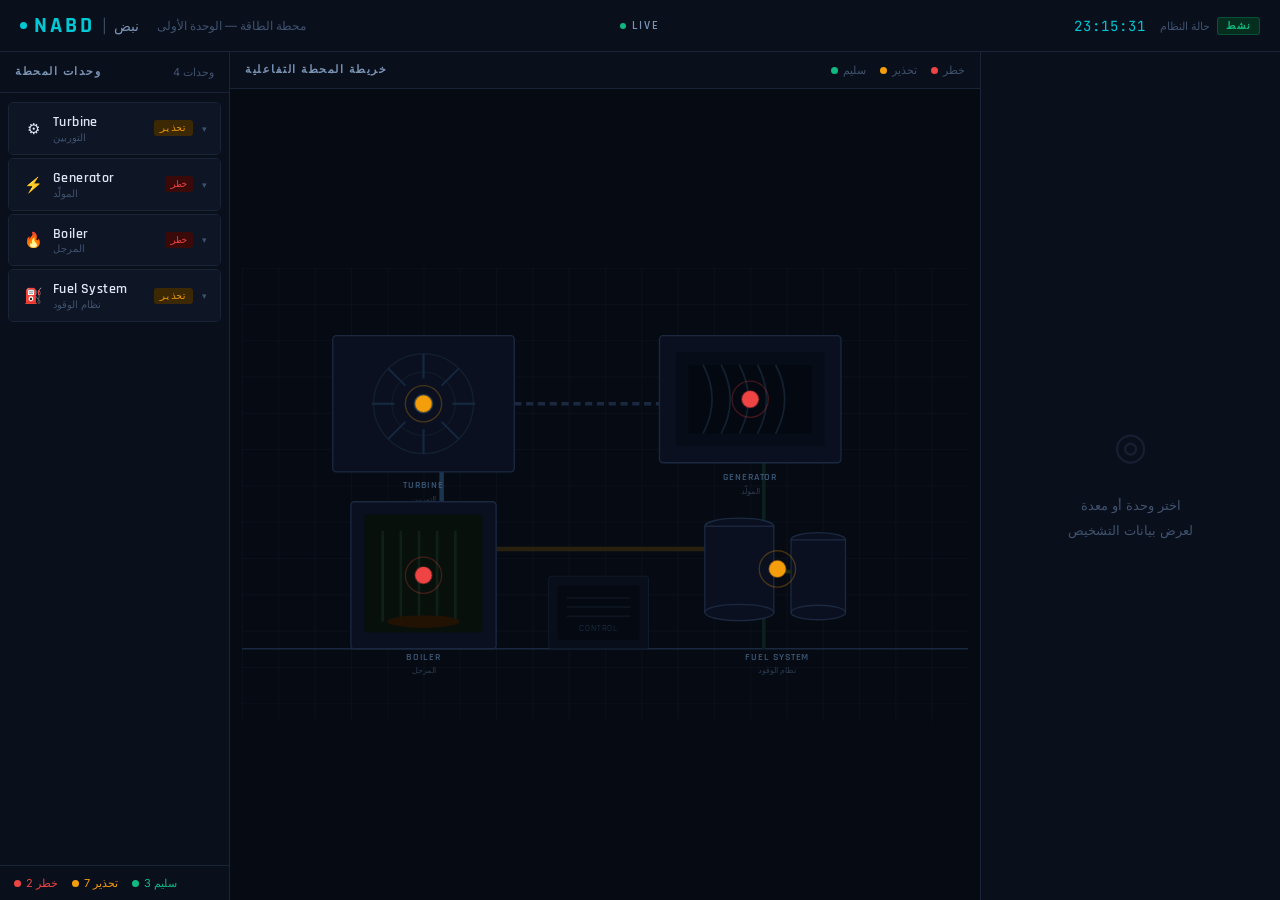
==== index.html @ 4ee6f896 "feat: initial NABD project — plant map, sidebar, detail panel SVG plant schematic with 4 hotspot gro" ====
<!DOCTYPE html>
<html lang="ar">
<head>
  <meta charset="UTF-8">
  <meta name="viewport" content="width=device-width, initial-scale=1.0">
  <title>NABD — نبض | منصة الصيانة التنبؤية</title>
  <link rel="preconnect" href="https://fonts.googleapis.com">
  <link rel="preconnect" href="https://fonts.gstatic.com" crossorigin>
  <link href="https://fonts.googleapis.com/css2?family=Rajdhani:wght@400;500;600;700&family=Inter:wght@300;400;500;600&family=JetBrains+Mono:wght@400;500&display=swap" rel="stylesheet">
  <link rel="stylesheet" href="styles.css">
</head>
<body>
  <div class="app-shell">

    <!-- ── TOP BAR ─────────────────────────────────────── -->
    <header class="top-bar">
      <div class="top-bar-left">
        <div class="logo">
          <span class="logo-pulse"></span>
          <span class="logo-text">NABD</span>
          <span class="logo-sep">|</span>
          <span class="logo-ar">نبض</span>
        </div>
        <div class="station-name">محطة الطاقة — الوحدة الأولى</div>
      </div>
      <div class="top-bar-center">
        <div class="live-indicator">
          <span class="live-dot"></span>
          <span>LIVE</span>
        </div>
      </div>
      <div class="top-bar-right">
        <div class="system-time" id="systemTime">00:00:00</div>
        <div class="status-bar">
          <span class="status-label">حالة النظام</span>
          <span class="status-badge">نشط</span>
        </div>
      </div>
    </header>

    <!-- ── MAIN GRID ────────────────────────────────────── -->
    <main class="main-grid">

      <!-- LEFT: Units Sidebar -->
      <aside class="units-sidebar">
        <div class="sidebar-header">
          <span class="sidebar-title">وحدات المحطة</span>
          <span class="units-count">4 وحدات</span>
        </div>
        <div class="units-list" id="unitsList"></div>
        <div class="sidebar-footer">
          <div class="alert-summary" id="alertSummary"></div>
        </div>
      </aside>

      <!-- CENTER: Interactive Plant Map -->
      <section class="map-section">
        <div class="map-header">
          <span class="map-title">خريطة المحطة التفاعلية</span>
          <div class="map-legend">
            <span class="legend-item"><span class="legend-dot low"></span>سليم</span>
            <span class="legend-item"><span class="legend-dot medium"></span>تحذير</span>
            <span class="legend-item"><span class="legend-dot high"></span>خطر</span>
          </div>
        </div>
        <div class="map-container">
          <svg id="plantMap" viewBox="0 0 800 500" xmlns="http://www.w3.org/2000/svg" preserveAspectRatio="xMidYMid meet">
            <defs>
              <pattern id="gridPat" width="40" height="40" patternUnits="userSpaceOnUse">
                <path d="M 40 0 L 0 0 0 40" fill="none" stroke="#161f30" stroke-width="0.6"/>
              </pattern>
              <filter id="glowFilter" x="-50%" y="-50%" width="200%" height="200%">
                <feGaussianBlur stdDeviation="4" result="blur"/>
                <feMerge><feMergeNode in="blur"/><feMergeNode in="SourceGraphic"/></feMerge>
              </filter>
            </defs>

            <!-- Background -->
            <rect width="800" height="500" fill="#060a12"/>
            <rect width="800" height="500" fill="url(#gridPat)"/>

            <!-- Ground line -->
            <line x1="0" y1="420" x2="800" y2="420" stroke="#1a2840" stroke-width="1.5"/>
            <!-- Pipe: Boiler → Turbine (steam) -->
            <polyline points="220,300 220,220 195,220 195,175" fill="none" stroke="#1a3550" stroke-width="5" stroke-linecap="round"/>
            <!-- Pipe: Turbine → Generator (shaft) -->
            <line x1="300" y1="150" x2="460" y2="150" stroke="#1a2840" stroke-width="4" stroke-dasharray="8,5"/>
            <!-- Pipe: Fuel → Boiler -->
            <polyline points="570,355 570,310 280,310" fill="none" stroke="#2a2010" stroke-width="5" stroke-linecap="round"/>
            <!-- Cooling: Generator down -->
            <line x1="575" y1="200" x2="575" y2="420" stroke="#0d2020" stroke-width="4"/>

            <!-- ── TURBINE (top-left) ── -->
            <g id="unit-bg-turbine">
              <rect x="100" y="75" width="200" height="150" rx="4" fill="#0a1020" stroke="#1a2840" stroke-width="1.5"/>
              <circle cx="200" cy="150" r="55" fill="none" stroke="#122030" stroke-width="1.5"/>
              <circle cx="200" cy="150" r="35" fill="none" stroke="#122030" stroke-width="1"/>
              <circle cx="200" cy="150" r="10" fill="#0c1828" stroke="#1a3048" stroke-width="2"/>
              <line x1="200" y1="95"  x2="200" y2="122" stroke="#162840" stroke-width="2.5"/>
              <line x1="200" y1="178" x2="200" y2="205" stroke="#162840" stroke-width="2.5"/>
              <line x1="143" y1="150" x2="168" y2="150" stroke="#162840" stroke-width="2.5"/>
              <line x1="232" y1="150" x2="257" y2="150" stroke="#162840" stroke-width="2.5"/>
              <line x1="161" y1="111" x2="180" y2="130" stroke="#162840" stroke-width="2"/>
              <line x1="220" y1="170" x2="239" y2="189" stroke="#162840" stroke-width="2"/>
              <line x1="239" y1="111" x2="220" y2="130" stroke="#162840" stroke-width="2"/>
              <line x1="180" y1="170" x2="161" y2="189" stroke="#162840" stroke-width="2"/>
              <text x="200" y="243" text-anchor="middle" fill="#3a5a7a" font-family="Rajdhani" font-size="11" font-weight="600" letter-spacing="1">TURBINE</text>
              <text x="200" y="258" text-anchor="middle" fill="#2a3a50" font-family="Inter" font-size="9">التوربين</text>
            </g>

            <!-- ── GENERATOR (top-right) ── -->
            <g id="unit-bg-generator">
              <rect x="460" y="75" width="200" height="140" rx="4" fill="#0a1020" stroke="#1a2840" stroke-width="1.5"/>
              <rect x="478" y="93"  width="164" height="104" rx="3" fill="#070d18"/>
              <rect x="492" y="107" width="136" height="76"  rx="2" fill="#040810"/>
              <path d="M508,107 Q528,145 508,183" fill="none" stroke="#122030" stroke-width="2"/>
              <path d="M528,107 Q548,145 528,183" fill="none" stroke="#122030" stroke-width="2"/>
              <path d="M548,107 Q568,145 548,183" fill="none" stroke="#122030" stroke-width="2"/>
              <path d="M568,107 Q588,145 568,183" fill="none" stroke="#122030" stroke-width="2"/>
              <path d="M588,107 Q608,145 588,183" fill="none" stroke="#122030" stroke-width="2"/>
              <text x="560" y="234" text-anchor="middle" fill="#3a5a7a" font-family="Rajdhani" font-size="11" font-weight="600" letter-spacing="1">GENERATOR</text>
              <text x="560" y="249" text-anchor="middle" fill="#2a3a50" font-family="Inter" font-size="9">المولّد</text>
            </g>

            <!-- ── BOILER (bottom-left) ── -->
            <g id="unit-bg-boiler">
              <rect x="120" y="258" width="160" height="162" rx="4" fill="#0a1020" stroke="#1a2840" stroke-width="1.5"/>
              <rect x="135" y="272" width="130" height="130" rx="2" fill="#07100a"/>
              <line x1="155" y1="290" x2="155" y2="390" stroke="#102018" stroke-width="3"/>
              <line x1="175" y1="290" x2="175" y2="390" stroke="#102018" stroke-width="3"/>
              <line x1="195" y1="290" x2="195" y2="390" stroke="#102018" stroke-width="3"/>
              <line x1="215" y1="290" x2="215" y2="390" stroke="#102018" stroke-width="3"/>
              <line x1="235" y1="290" x2="235" y2="390" stroke="#102018" stroke-width="3"/>
              <ellipse cx="200" cy="390" rx="40" ry="7" fill="#251204" opacity="0.9"/>
              <text x="200" y="432" text-anchor="middle" fill="#3a5a7a" font-family="Rajdhani" font-size="11" font-weight="600" letter-spacing="1">BOILER</text>
              <text x="200" y="447" text-anchor="middle" fill="#2a3a50" font-family="Inter" font-size="9">المرجل</text>
            </g>

            <!-- ── FUEL SYSTEM (bottom-right) ── -->
            <g id="unit-bg-fuelSystem">
              <!-- Tank A -->
              <ellipse cx="548" cy="285" rx="38" ry="9" fill="#0a1020" stroke="#1a2840" stroke-width="1.5"/>
              <rect x="510" y="285" width="76" height="95" fill="#0a1020" stroke="#1a2840" stroke-width="1.5"/>
              <ellipse cx="548" cy="380" rx="38" ry="9" fill="#0a1020" stroke="#1a2840" stroke-width="1.5"/>
              <!-- Tank B -->
              <ellipse cx="635" cy="300" rx="30" ry="8" fill="#0a1020" stroke="#1a2840" stroke-width="1.5"/>
              <rect x="605" y="300" width="60" height="80" fill="#0a1020" stroke="#1a2840" stroke-width="1.5"/>
              <ellipse cx="635" cy="380" rx="30" ry="8" fill="#0a1020" stroke="#1a2840" stroke-width="1.5"/>
              <!-- Connector pipe -->
              <line x1="586" y1="335" x2="605" y2="335" stroke="#1e2a10" stroke-width="4"/>
              <text x="590" y="432" text-anchor="middle" fill="#3a5a7a" font-family="Rajdhani" font-size="11" font-weight="600" letter-spacing="1">FUEL SYSTEM</text>
              <text x="590" y="447" text-anchor="middle" fill="#2a3a50" font-family="Inter" font-size="9">نظام الوقود</text>
            </g>

            <!-- Control Room -->
            <g>
              <rect x="338" y="340" width="110" height="80" rx="3" fill="#080e1a" stroke="#121e2e" stroke-width="1"/>
              <rect x="348" y="350" width="90"  height="60" rx="2" fill="#050912"/>
              <line x1="358" y1="364" x2="428" y2="364" stroke="#142030" stroke-width="1"/>
              <line x1="358" y1="374" x2="428" y2="374" stroke="#142030" stroke-width="1"/>
              <line x1="358" y1="384" x2="428" y2="384" stroke="#142030" stroke-width="1"/>
              <text x="393" y="400" text-anchor="middle" fill="#1e3a52" font-family="Rajdhani" font-size="10" letter-spacing="1">CONTROL</text>
            </g>

            <!-- ── HOTSPOT: Turbine ── -->
            <g id="hs-turbine" class="hotspot-group" data-unit="turbine" style="cursor:pointer" tabindex="0" role="button" aria-label="Turbine unit">
              <circle class="hs-ring"  cx="200" cy="150" r="20" fill="none" stroke-width="1.5" opacity="0.25"/>
              <circle class="hs-core"  cx="200" cy="150" r="9"  stroke-width="2"/>
              <circle class="hs-ping"  cx="200" cy="150" r="9"  fill="none" stroke-width="1.5" opacity="0"/>
            </g>

            <!-- ── HOTSPOT: Generator ── -->
            <g id="hs-generator" class="hotspot-group" data-unit="generator" style="cursor:pointer" tabindex="0" role="button" aria-label="Generator unit">
              <circle class="hs-ring"  cx="560" cy="145" r="20" fill="none" stroke-width="1.5" opacity="0.25"/>
              <circle class="hs-core"  cx="560" cy="145" r="9"  stroke-width="2"/>
              <circle class="hs-ping"  cx="560" cy="145" r="9"  fill="none" stroke-width="1.5" opacity="0"/>
            </g>

            <!-- ── HOTSPOT: Boiler ── -->
            <g id="hs-boiler" class="hotspot-group" data-unit="boiler" style="cursor:pointer" tabindex="0" role="button" aria-label="Boiler unit">
              <circle class="hs-ring"  cx="200" cy="339" r="20" fill="none" stroke-width="1.5" opacity="0.25"/>
              <circle class="hs-core"  cx="200" cy="339" r="9"  stroke-width="2"/>
              <circle class="hs-ping"  cx="200" cy="339" r="9"  fill="none" stroke-width="1.5" opacity="0"/>
            </g>

            <!-- ── HOTSPOT: Fuel System ── -->
            <g id="hs-fuelSystem" class="hotspot-group" data-unit="fuelSystem" style="cursor:pointer" tabindex="0" role="button" aria-label="Fuel System unit">
              <circle class="hs-ring"  cx="590" cy="332" r="20" fill="none" stroke-width="1.5" opacity="0.25"/>
              <circle class="hs-core"  cx="590" cy="332" r="9"  stroke-width="2"/>
              <circle class="hs-ping"  cx="590" cy="332" r="9"  fill="none" stroke-width="1.5" opacity="0"/>
            </g>

          </svg>
        </div>
      </section>

      <!-- RIGHT: Diagnostic Detail Panel -->
      <aside class="detail-panel">
        <div class="detail-empty" id="detailEmpty">
          <div class="empty-icon">◎</div>
          <p>اختر وحدة أو معدة<br>لعرض بيانات التشخيص</p>
        </div>
        <div class="detail-content" id="detailContent" style="display:none"></div>
      </aside>

    </main>
  </div>

  <script src="app.js"></script>
</body>
</html>
---- styles.css ----
/* ================================================================
   NABD — Predictive Maintenance Platform
   Industrial Dark Theme | Rajdhani / Inter / JetBrains Mono
   ================================================================ */

*, *::before, *::after { box-sizing: border-box; margin: 0; padding: 0; }

:root {
  --bg-base:       #060a12;
  --bg-surface:    #0a0f1c;
  --bg-card:       #0e1525;
  --bg-card-hov:   #131d32;
  --border:        #192438;
  --border-lt:     #243550;

  --text-pri:      #dde6f4;
  --text-sec:      #7a94b4;
  --text-mut:      #3f526e;

  --cyan:          #00c8d4;
  --cyan-dim:      #003840;
  --green:         #10b981;
  --green-dim:     #052e1e;
  --amber:         #f59e0b;
  --amber-dim:     #3d2804;
  --red:           #ef4444;
  --red-dim:       #3a0a0a;

  --font-head:  'Rajdhani', sans-serif;
  --font-body:  'Inter', sans-serif;
  --font-mono:  'JetBrains Mono', monospace;

  --sidebar-w: 260px;
  --panel-w:   340px;
  --bar-h:      52px;
  --radius:       5px;
}

html, body {
  height: 100%;
  background: var(--bg-base);
  color: var(--text-pri);
  font-family: var(--font-body);
  font-size: 14px;
  overflow: hidden;
}

/* ── APP SHELL ──────────────────────────────────────────────── */
.app-shell {
  display: flex;
  flex-direction: column;
  height: 100vh;
}

/* ── TOP BAR ────────────────────────────────────────────────── */
.top-bar {
  height: var(--bar-h);
  min-height: var(--bar-h);
  display: flex;
  align-items: center;
  justify-content: space-between;
  padding: 0 20px;
  background: var(--bg-surface);
  border-bottom: 1px solid var(--border);
  position: relative;
  z-index: 50;
  flex-shrink: 0;
}

.top-bar-left  { display: flex; align-items: center; gap: 18px; }
.top-bar-right { display: flex; align-items: center; gap: 14px; }

.top-bar-center {
  position: absolute;
  left: 50%;
  transform: translateX(-50%);
}

.logo { display: flex; align-items: center; gap: 7px; }

.logo-pulse {
  width: 7px; height: 7px;
  border-radius: 50%;
  background: var(--cyan);
  animation: blink 2s ease-in-out infinite;
}

.logo-text {
  font-family: var(--font-head);
  font-size: 22px;
  font-weight: 700;
  color: var(--cyan);
  letter-spacing: 3px;
}

.logo-sep { color: var(--text-mut); font-size: 14px; }

.logo-ar {
  font-size: 14px;
  color: var(--text-sec);
  font-family: var(--font-body);
}

.station-name { font-size: 12px; color: var(--text-mut); }

.live-indicator {
  display: flex;
  align-items: center;
  gap: 6px;
  font-family: var(--font-head);
  font-size: 12px;
  font-weight: 600;
  letter-spacing: 2px;
  color: var(--text-sec);
}

.live-dot {
  width: 6px; height: 6px;
  border-radius: 50%;
  background: var(--green);
  animation: blink 1.4s ease-in-out infinite;
}

.system-time {
  font-family: var(--font-mono);
  font-size: 14px;
  color: var(--cyan);
  letter-spacing: 1px;
}

.status-bar { display: flex; align-items: center; gap: 7px; }
.status-label { font-size: 11px; color: var(--text-mut); }

.status-badge {
  font-family: var(--font-head);
  font-size: 10px;
  font-weight: 600;
  letter-spacing: 1px;
  padding: 2px 8px;
  border-radius: 3px;
  background: var(--green-dim);
  color: var(--green);
  border: 1px solid rgba(16,185,129,.25);
}

/* ── MAIN GRID ──────────────────────────────────────────────── */
.main-grid {
  display: grid;
  grid-template-columns: var(--sidebar-w) 1fr var(--panel-w);
  height: calc(100vh - var(--bar-h));
  overflow: hidden;
}

/* ── SIDEBAR ────────────────────────────────────────────────── */
.units-sidebar {
  display: flex;
  flex-direction: column;
  background: var(--bg-surface);
  border-right: 1px solid var(--border);
  overflow: hidden;
}

.sidebar-header {
  display: flex;
  align-items: center;
  justify-content: space-between;
  padding: 13px 15px;
  border-bottom: 1px solid var(--border);
  flex-shrink: 0;
}

.sidebar-title {
  font-family: var(--font-head);
  font-size: 11px;
  font-weight: 600;
  letter-spacing: 1.5px;
  color: var(--text-sec);
  text-transform: uppercase;
}

.units-count { font-size: 11px; color: var(--text-mut); }

.units-list {
  flex: 1;
  overflow-y: auto;
  padding: 6px 0;
}

.units-list::-webkit-scrollbar { width: 3px; }
.units-list::-webkit-scrollbar-thumb { background: var(--border-lt); border-radius: 3px; }
.units-list::-webkit-scrollbar-track { background: transparent; }

/* Unit card (accordion) */
.unit-card {
  margin: 3px 8px;
  border-radius: var(--radius);
  border: 1px solid var(--border);
  overflow: hidden;
  transition: border-color .2s;
}
.unit-card.is-open { border-color: var(--border-lt); }

.unit-header {
  display: flex;
  align-items: center;
  gap: 9px;
  padding: 11px 13px;
  cursor: pointer;
  user-select: none;
  background: var(--bg-card);
  transition: background .15s;
}
.unit-header:hover { background: var(--bg-card-hov); }

.unit-icon { font-size: 15px; width: 22px; text-align: center; flex-shrink: 0; }

.unit-names { flex: 1; min-width: 0; }
.unit-name-en {
  font-family: var(--font-head);
  font-size: 14px;
  font-weight: 600;
  letter-spacing: .4px;
  color: var(--text-pri);
  line-height: 1.2;
}
.unit-name-ar { font-size: 10px; color: var(--text-mut); }

.unit-risk-badge {
  font-family: var(--font-mono);
  font-size: 9px;
  font-weight: 500;
  padding: 2px 6px;
  border-radius: 3px;
  flex-shrink: 0;
}
.unit-risk-badge.low    { background: var(--green-dim); color: var(--green); }
.unit-risk-badge.medium { background: var(--amber-dim); color: var(--amber); }
.unit-risk-badge.high   { background: var(--red-dim);   color: var(--red);   }

.unit-chevron { font-size: 9px; color: var(--text-mut); transition: transform .2s; flex-shrink: 0; }
.unit-card.is-open .unit-chevron { transform: rotate(180deg); }

/* Equipment list inside accordion */
.eq-list {
  display: none;
  background: var(--bg-base);
  border-top: 1px solid var(--border);
}
.unit-card.is-open .eq-list { display: block; }

.eq-item {
  display: flex;
  align-items: center;
  gap: 9px;
  padding: 8px 13px 8px 22px;
  cursor: pointer;
  transition: background .12s;
  border-bottom: 1px solid rgba(25,36,56,.5);
}
.eq-item:last-child { border-bottom: none; }
.eq-item:hover { background: var(--bg-card); }
.eq-item.is-selected {
  background: rgba(0,200,212,.05);
  border-left: 2px solid var(--cyan);
  padding-left: 20px;
}

.eq-dot { width: 6px; height: 6px; border-radius: 50%; flex-shrink: 0; }
.eq-dot.low    { background: var(--green); }
.eq-dot.medium { background: var(--amber); }
.eq-dot.high   { background: var(--red);   }

.eq-names { flex: 1; min-width: 0; }
.eq-name-en { font-size: 12px; color: var(--text-pri); white-space: nowrap; overflow: hidden; text-overflow: ellipsis; }
.eq-name-ar { font-size: 10px; color: var(--text-mut); }

.eq-health { font-family: var(--font-mono); font-size: 11px; color: var(--text-sec); flex-shrink: 0; }

/* Sidebar footer / alert summary */
.sidebar-footer {
  padding: 10px 14px;
  border-top: 1px solid var(--border);
  flex-shrink: 0;
}
.alert-summary { display: flex; gap: 14px; }
.alert-count { display: flex; align-items: center; gap: 5px; font-size: 11px; }
.alert-dot { width: 7px; height: 7px; border-radius: 50%; }
.alert-dot.high   { background: var(--red); }
.alert-dot.medium { background: var(--amber); }
.alert-dot.low    { background: var(--green); }

/* ── MAP SECTION ────────────────────────────────────────────── */
.map-section {
  display: flex;
  flex-direction: column;
  background: var(--bg-base);
  overflow: hidden;
}

.map-header {
  display: flex;
  align-items: center;
  justify-content: space-between;
  padding: 11px 15px;
  border-bottom: 1px solid var(--border);
  background: var(--bg-surface);
  flex-shrink: 0;
}

.map-title {
  font-family: var(--font-head);
  font-size: 11px;
  font-weight: 600;
  letter-spacing: 1.5px;
  color: var(--text-sec);
  text-transform: uppercase;
}

.map-legend { display: flex; align-items: center; gap: 14px; }
.legend-item { display: flex; align-items: center; gap: 5px; font-size: 11px; color: var(--text-mut); }
.legend-dot { width: 7px; height: 7px; border-radius: 50%; }
.legend-dot.low    { background: var(--green); }
.legend-dot.medium { background: var(--amber); }
.legend-dot.high   { background: var(--red); }

.map-container {
  flex: 1;
  display: flex;
  align-items: center;
  justify-content: center;
  padding: 12px;
  overflow: hidden;
}

.map-container svg { width: 100%; height: 100%; max-width: 100%; max-height: 100%; }

/* SVG Hotspot base (colour set by JS via class) */
.hotspot-group .hs-core { fill: var(--cyan); stroke: rgba(0,200,212,.4); transition: fill .4s, stroke .4s; }
.hotspot-group .hs-ring { stroke: var(--cyan); transition: stroke .4s; }
.hotspot-group .hs-ping { stroke: var(--cyan); }

.hotspot-group:hover .hs-core { filter: url(#glowFilter); }
.hotspot-group:focus { outline: none; }
.hotspot-group:focus .hs-ring { opacity: .6 !important; }

/* Risk-colour variants */
.hotspot-group.hs-low    .hs-core { fill: var(--green); stroke: rgba(16,185,129,.4); }
.hotspot-group.hs-low    .hs-ring { stroke: var(--green); }
.hotspot-group.hs-low    .hs-ping { stroke: var(--green); }

.hotspot-group.hs-medium .hs-core { fill: var(--amber); stroke: rgba(245,158,11,.4); }
.hotspot-group.hs-medium .hs-ring { stroke: var(--amber); }
.hotspot-group.hs-medium .hs-ping { stroke: var(--amber); }

.hotspot-group.hs-high   .hs-core { fill: var(--red); stroke: rgba(239,68,68,.4); }
.hotspot-group.hs-high   .hs-ring { stroke: var(--red); }
.hotspot-group.hs-high   .hs-ping { stroke: var(--red); }

/* Ping animation (always-on for medium/high) */
@keyframes hsPing {
  0%   { r: 9;  opacity: .85; stroke-width: 2; }
  100% { r: 22; opacity: 0;   stroke-width: 1; }
}
.hotspot-group.hs-high   .hs-ping { animation: hsPing 1.5s ease-out infinite; }
.hotspot-group.hs-medium .hs-ping { animation: hsPing 2.8s ease-out infinite; }

/* Selected hotspot ring stronger */
.hotspot-group.hs-selected .hs-ring { opacity: .7 !important; stroke-width: 2.5 !important; }

/* ── DETAIL PANEL ───────────────────────────────────────────── */
.detail-panel {
  display: flex;
  flex-direction: column;
  background: var(--bg-surface);
  border-left: 1px solid var(--border);
  overflow: hidden;
}

.detail-empty {
  flex: 1;
  display: flex;
  flex-direction: column;
  align-items: center;
  justify-content: center;
  gap: 12px;
  color: var(--text-mut);
  text-align: center;
  padding: 24px;
  font-size: 13px;
  line-height: 1.9;
}

.empty-icon { font-size: 38px; opacity: .25; }

.detail-content {
  flex: 1;
  overflow-y: auto;
  padding: 15px;
  display: flex;
  flex-direction: column;
  gap: 12px;
}
.detail-content::-webkit-scrollbar { width: 3px; }
.detail-content::-webkit-scrollbar-thumb { background: var(--border-lt); border-radius: 3px; }

/* Detail header */
.detail-header { border-bottom: 1px solid var(--border); padding-bottom: 11px; }
.detail-eq-name {
  font-family: var(--font-head);
  font-size: 20px;
  font-weight: 700;
  color: var(--text-pri);
  letter-spacing: .5px;
}
.detail-eq-ar   { font-size: 12px; color: var(--text-mut); margin-top: 1px; }
.detail-unit-path { font-size: 10px; color: var(--cyan); opacity: .65; margin-top: 4px; letter-spacing: .5px; }

/* Health block */
.health-block {
  background: var(--bg-card);
  border: 1px solid var(--border);
  border-radius: var(--radius);
  padding: 12px;
}

.health-row {
  display: flex;
  align-items: center;
  justify-content: space-between;
  margin-bottom: 8px;
}

.health-label {
  font-family: var(--font-head);
  font-size: 10px;
  font-weight: 600;
  letter-spacing: 1.5px;
  color: var(--text-mut);
  text-transform: uppercase;
}

.health-value {
  font-family: var(--font-mono);
  font-size: 26px;
  font-weight: 500;
  line-height: 1;
}
.health-value.low    { color: var(--green); }
.health-value.medium { color: var(--amber); }
.health-value.high   { color: var(--red);   }

.health-bar-track {
  height: 5px;
  background: var(--bg-base);
  border-radius: 3px;
  overflow: hidden;
}
.health-bar-fill {
  height: 100%;
  border-radius: 3px;
  transition: width .6s ease;
}
.health-bar-fill.low    { background: var(--green); }
.health-bar-fill.medium { background: var(--amber); }
.health-bar-fill.high   { background: var(--red);   }

.risk-row {
  display: flex;
  align-items: center;
  justify-content: space-between;
  margin-top: 9px;
}

.risk-note { font-size: 11px; color: var(--text-mut); }

.risk-badge {
  font-family: var(--font-head);
  font-size: 11px;
  font-weight: 700;
  letter-spacing: 2px;
  padding: 3px 10px;
  border-radius: 3px;
  text-transform: uppercase;
}
.risk-badge.low    { background: var(--green-dim); color: var(--green); border: 1px solid rgba(16,185,129,.25); }
.risk-badge.medium { background: var(--amber-dim); color: var(--amber); border: 1px solid rgba(245,158,11,.25); }
.risk-badge.high   { background: var(--red-dim);   color: var(--red);   border: 1px solid rgba(239,68,68,.25); }

/* Sensor grid */
.sensor-grid {
  display: grid;
  grid-template-columns: 1fr 1fr 1fr;
  gap: 7px;
}

.sensor-card {
  background: var(--bg-card);
  border: 1px solid var(--border);
  border-radius: var(--radius);
  padding: 9px 9px 7px;
}

.sensor-label {
  font-size: 9px;
  color: var(--text-mut);
  text-transform: uppercase;
  letter-spacing: .8px;
  margin-bottom: 4px;
}

.sensor-val-row { display: flex; align-items: baseline; gap: 2px; }

.sensor-val {
  font-family: var(--font-mono);
  font-size: 17px;
  font-weight: 500;
  color: var(--text-pri);
  transition: color .3s;
}

.sensor-unit { font-family: var(--font-mono); font-size: 9px; color: var(--text-mut); }

.sensor-trend { font-size: 11px; margin-top: 3px; }
.trend-up   { color: var(--red); }
.trend-down { color: var(--green); }
.trend-flat { color: var(--text-mut); }

/* Prediction block */
.pred-block {
  background: var(--bg-card);
  border: 1px solid var(--border);
  border-radius: var(--radius);
  padding: 12px;
}

.pred-header {
  display: flex;
  align-items: center;
  gap: 6px;
  margin-bottom: 7px;
}

.pred-icon { font-size: 13px; }

.pred-title {
  font-family: var(--font-head);
  font-size: 10px;
  font-weight: 600;
  letter-spacing: 1.2px;
  color: var(--text-mut);
  text-transform: uppercase;
}

.pred-days {
  font-family: var(--font-mono);
  font-size: 32px;
  font-weight: 500;
  line-height: 1;
}

.pred-sub { font-size: 11px; color: var(--text-mut); margin-top: 2px; }

.pred-conf-row {
  display: flex;
  align-items: center;
  justify-content: space-between;
  margin-top: 10px;
  font-size: 10px;
  color: var(--text-mut);
}

.pred-conf-bar { width: 70px; height: 3px; background: var(--bg-base); border-radius: 2px; overflow: hidden; }
.pred-conf-fill { height: 100%; background: var(--amber); border-radius: 2px; }

/* Budget block */
.budget-block {
  background: var(--bg-card);
  border: 1px solid var(--border);
  border-radius: var(--radius);
  padding: 12px;
}

.budget-label {
  font-family: var(--font-head);
  font-size: 10px;
  font-weight: 600;
  letter-spacing: 1.2px;
  color: var(--text-mut);
  text-transform: uppercase;
  margin-bottom: 6px;
}

.budget-val { font-family: var(--font-mono); font-size: 22px; font-weight: 500; color: var(--text-pri); }
.budget-unit { font-size: 12px; color: var(--text-mut); }
.budget-note { font-size: 11px; color: var(--text-mut); margin-top: 4px; }

/* ── ANIMATIONS ─────────────────────────────────────────────── */
@keyframes blink {
  0%, 100% { opacity: 1; }
  50%       { opacity: .25; }
}

/* High-risk alert on eq-item: red pulse + flicker */
@keyframes alertPulse {
  0%, 100% { box-shadow: inset 0 0 0 rgba(239,68,68,0);    background: var(--bg-base); }
  50%       { box-shadow: inset 0 0 18px rgba(239,68,68,.28); background: rgba(239,68,68,.07); }
}
@keyframes alertFlicker {
  0%, 88%, 100% { opacity: 1; }
  44%            { opacity: .5; }
}

.alert-new {
  animation:
    alertPulse   .85s ease-in-out 4,
    alertFlicker .85s ease-in-out 4;
}

/* ── RESPONSIVE ─────────────────────────────────────────────── */

/* Compact laptop  1024 – 1599 px */
@media (max-width: 1599px) {
  :root { --sidebar-w: 230px; --panel-w: 300px; }
}

/* Narrow laptop  768 – 1023 px  (tablet landscape) */
@media (max-width: 1023px) {
  :root { --sidebar-w: 200px; --bar-h: 48px; }

  html, body { overflow: auto; }
  .app-shell { height: auto; min-height: 100vh; overflow: auto; }

  .main-grid {
    grid-template-columns: var(--sidebar-w) 1fr;
    grid-template-rows: 480px auto;
    height: auto;
  }

  .units-sidebar { grid-column: 1; grid-row: 1 / 3; overflow-y: auto; height: auto; }
  .map-section   { grid-column: 2; grid-row: 1; height: 480px; }

  .detail-panel {
    grid-column: 2;
    grid-row: 2;
    border-left: 1px solid var(--border);
    border-top: 1px solid var(--border);
    min-height: 380px;
    overflow: visible;
  }
  .detail-content { overflow-y: visible; }

  .station-name { display: none; }
  .top-bar-center { position: static; transform: none; }
}

/* Mobile  < 768 px */
@media (max-width: 767px) {
  html, body { overflow: auto; }
  .app-shell { height: auto; overflow: auto; }

  .main-grid {
    grid-template-columns: 1fr;
    grid-template-rows: auto auto auto;
    height: auto;
  }

  .units-sidebar {
    border-right: none;
    border-bottom: 1px solid var(--border);
    overflow: visible;
    max-height: 280px;
  }

  .map-section   { height: 360px; }

  .detail-panel {
    border-left: none;
    border-top: 1px solid var(--border);
    min-height: 340px;
    overflow: visible;
  }
  .detail-content { overflow-y: visible; }

  .sensor-grid  { grid-template-columns: 1fr 1fr; }
  .top-bar-center { display: none; }
  .station-name   { display: none; }
}
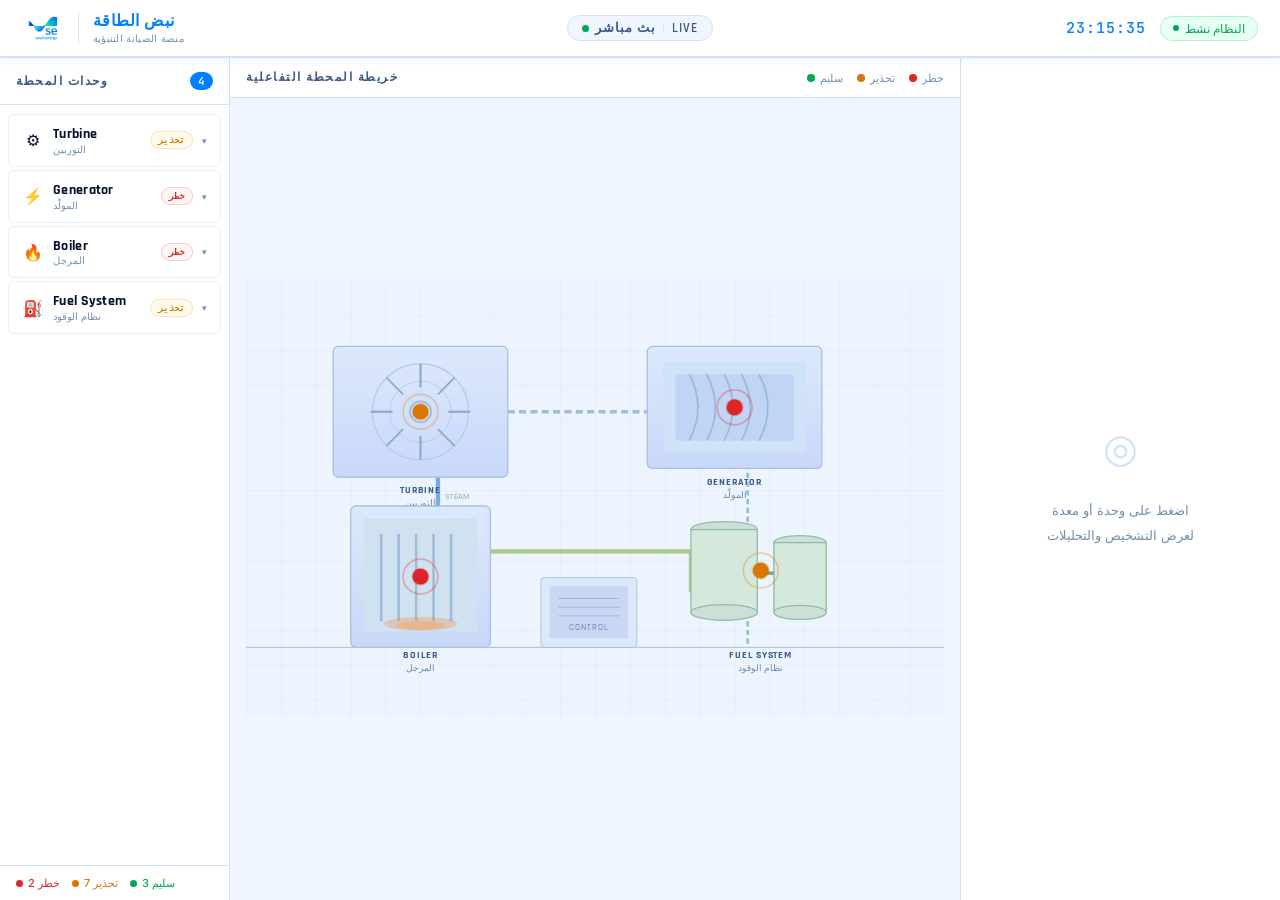
==== commit b9c096c6: "feat: redesign to white brand theme with analytics charts - White/blue theme using logo brand colour" ====
--- a/index.html
+++ b/index.html
@@ -3,7 +3,7 @@
 <head>
   <meta charset="UTF-8">
   <meta name="viewport" content="width=device-width, initial-scale=1.0">
-  <title>NABD — نبض | منصة الصيانة التنبؤية</title>
+  <title>نبض الطاقة — منصة الصيانة التنبؤية</title>
   <link rel="preconnect" href="https://fonts.googleapis.com">
   <link rel="preconnect" href="https://fonts.gstatic.com" crossorigin>
   <link href="https://fonts.googleapis.com/css2?family=Rajdhani:wght@400;500;600;700&family=Inter:wght@300;400;500;600&family=JetBrains+Mono:wght@400;500&display=swap" rel="stylesheet">
@@ -15,25 +15,26 @@
     <!-- ── TOP BAR ─────────────────────────────────────── -->
     <header class="top-bar">
       <div class="top-bar-left">
-        <div class="logo">
-          <span class="logo-pulse"></span>
-          <span class="logo-text">NABD</span>
-          <span class="logo-sep">|</span>
-          <span class="logo-ar">نبض</span>
-        </div>
-        <div class="station-name">محطة الطاقة — الوحدة الأولى</div>
+        <img src="logo.svg" class="logo-img" alt="نبض الطاقة">
+        <div class="logo-divider"></div>
+        <div class="logo-label">
+          <span class="logo-title">نبض الطاقة</span>
+          <span class="logo-sub">منصة الصيانة التنبؤية</span>
+        </div>
       </div>
       <div class="top-bar-center">
         <div class="live-indicator">
           <span class="live-dot"></span>
+          <span>بث مباشر</span>
+          <span class="live-sep">|</span>
           <span>LIVE</span>
         </div>
       </div>
       <div class="top-bar-right">
         <div class="system-time" id="systemTime">00:00:00</div>
-        <div class="status-bar">
-          <span class="status-label">حالة النظام</span>
-          <span class="status-badge">نشط</span>
+        <div class="status-pill">
+          <span class="status-dot"></span>
+          <span>النظام نشط</span>
         </div>
       </div>
     </header>
@@ -45,7 +46,7 @@
       <aside class="units-sidebar">
         <div class="sidebar-header">
           <span class="sidebar-title">وحدات المحطة</span>
-          <span class="units-count">4 وحدات</span>
+          <span class="units-badge">4</span>
         </div>
         <div class="units-list" id="unitsList"></div>
         <div class="sidebar-footer">
@@ -67,140 +68,145 @@
           <svg id="plantMap" viewBox="0 0 800 500" xmlns="http://www.w3.org/2000/svg" preserveAspectRatio="xMidYMid meet">
             <defs>
               <pattern id="gridPat" width="40" height="40" patternUnits="userSpaceOnUse">
-                <path d="M 40 0 L 0 0 0 40" fill="none" stroke="#161f30" stroke-width="0.6"/>
+                <path d="M 40 0 L 0 0 0 40" fill="none" stroke="#c8d8f0" stroke-width="0.5"/>
               </pattern>
-              <filter id="glowFilter" x="-50%" y="-50%" width="200%" height="200%">
-                <feGaussianBlur stdDeviation="4" result="blur"/>
+              <filter id="glowFilter" x="-60%" y="-60%" width="220%" height="220%">
+                <feGaussianBlur stdDeviation="5" result="blur"/>
                 <feMerge><feMergeNode in="blur"/><feMergeNode in="SourceGraphic"/></feMerge>
               </filter>
+              <linearGradient id="headerGrad" x1="0" y1="0" x2="0" y2="1">
+                <stop offset="0%" stop-color="#dce8fc"/>
+                <stop offset="100%" stop-color="#c8d8f8"/>
+              </linearGradient>
             </defs>
 
             <!-- Background -->
-            <rect width="800" height="500" fill="#060a12"/>
+            <rect width="800" height="500" fill="#eef4fd"/>
             <rect width="800" height="500" fill="url(#gridPat)"/>
 
             <!-- Ground line -->
-            <line x1="0" y1="420" x2="800" y2="420" stroke="#1a2840" stroke-width="1.5"/>
-            <!-- Pipe: Boiler → Turbine (steam) -->
-            <polyline points="220,300 220,220 195,220 195,175" fill="none" stroke="#1a3550" stroke-width="5" stroke-linecap="round"/>
-            <!-- Pipe: Turbine → Generator (shaft) -->
-            <line x1="300" y1="150" x2="460" y2="150" stroke="#1a2840" stroke-width="4" stroke-dasharray="8,5"/>
-            <!-- Pipe: Fuel → Boiler -->
-            <polyline points="570,355 570,310 280,310" fill="none" stroke="#2a2010" stroke-width="5" stroke-linecap="round"/>
+            <line x1="0" y1="420" x2="800" y2="420" stroke="#b0c8e8" stroke-width="1.5"/>
+
+            <!-- Steam pipe: Boiler → Turbine -->
+            <polyline points="220,300 220,220 195,220 195,175" fill="none" stroke="#7aaae8" stroke-width="5" stroke-linecap="round"/>
+            <!-- Steam label -->
+            <text x="228" y="250" fill="#8aaac8" font-family="Inter" font-size="8">STEAM</text>
+            <!-- Shaft: Turbine → Generator -->
+            <line x1="300" y1="150" x2="460" y2="150" stroke="#a0bce0" stroke-width="4" stroke-dasharray="8,5"/>
+            <!-- Fuel pipe: Fuel → Boiler -->
+            <polyline points="510,355 510,310 280,310" fill="none" stroke="#a8c890" stroke-width="5" stroke-linecap="round"/>
             <!-- Cooling: Generator down -->
-            <line x1="575" y1="200" x2="575" y2="420" stroke="#0d2020" stroke-width="4"/>
-
-            <!-- ── TURBINE (top-left) ── -->
+            <line x1="575" y1="200" x2="575" y2="420" stroke="#90c0d8" stroke-width="3" stroke-dasharray="6,4"/>
+
+            <!-- ── TURBINE ── -->
             <g id="unit-bg-turbine">
-              <rect x="100" y="75" width="200" height="150" rx="4" fill="#0a1020" stroke="#1a2840" stroke-width="1.5"/>
-              <circle cx="200" cy="150" r="55" fill="none" stroke="#122030" stroke-width="1.5"/>
-              <circle cx="200" cy="150" r="35" fill="none" stroke="#122030" stroke-width="1"/>
-              <circle cx="200" cy="150" r="10" fill="#0c1828" stroke="#1a3048" stroke-width="2"/>
-              <line x1="200" y1="95"  x2="200" y2="122" stroke="#162840" stroke-width="2.5"/>
-              <line x1="200" y1="178" x2="200" y2="205" stroke="#162840" stroke-width="2.5"/>
-              <line x1="143" y1="150" x2="168" y2="150" stroke="#162840" stroke-width="2.5"/>
-              <line x1="232" y1="150" x2="257" y2="150" stroke="#162840" stroke-width="2.5"/>
-              <line x1="161" y1="111" x2="180" y2="130" stroke="#162840" stroke-width="2"/>
-              <line x1="220" y1="170" x2="239" y2="189" stroke="#162840" stroke-width="2"/>
-              <line x1="239" y1="111" x2="220" y2="130" stroke="#162840" stroke-width="2"/>
-              <line x1="180" y1="170" x2="161" y2="189" stroke="#162840" stroke-width="2"/>
-              <text x="200" y="243" text-anchor="middle" fill="#3a5a7a" font-family="Rajdhani" font-size="11" font-weight="600" letter-spacing="1">TURBINE</text>
-              <text x="200" y="258" text-anchor="middle" fill="#2a3a50" font-family="Inter" font-size="9">التوربين</text>
-            </g>
-
-            <!-- ── GENERATOR (top-right) ── -->
+              <rect x="100" y="75" width="200" height="150" rx="6" fill="url(#headerGrad)" stroke="#a8c0e0" stroke-width="1.5"/>
+              <circle cx="200" cy="150" r="55" fill="none" stroke="#b8cce8" stroke-width="1.5"/>
+              <circle cx="200" cy="150" r="35" fill="none" stroke="#b8cce8" stroke-width="1"/>
+              <circle cx="200" cy="150" r="12" fill="#dce8fc" stroke="#a0b8e0" stroke-width="2"/>
+              <line x1="200" y1="95"  x2="200" y2="122" stroke="#8aaace" stroke-width="2.5"/>
+              <line x1="200" y1="178" x2="200" y2="205" stroke="#8aaace" stroke-width="2.5"/>
+              <line x1="143" y1="150" x2="168" y2="150" stroke="#8aaace" stroke-width="2.5"/>
+              <line x1="232" y1="150" x2="257" y2="150" stroke="#8aaace" stroke-width="2.5"/>
+              <line x1="161" y1="111" x2="180" y2="130" stroke="#8aaace" stroke-width="2"/>
+              <line x1="220" y1="170" x2="239" y2="189" stroke="#8aaace" stroke-width="2"/>
+              <line x1="239" y1="111" x2="220" y2="130" stroke="#8aaace" stroke-width="2"/>
+              <line x1="180" y1="170" x2="161" y2="189" stroke="#8aaace" stroke-width="2"/>
+              <text x="200" y="243" text-anchor="middle" fill="#3a5a8a" font-family="Rajdhani" font-size="12" font-weight="700" letter-spacing="1">TURBINE</text>
+              <text x="200" y="258" text-anchor="middle" fill="#6a8aaa" font-family="Inter" font-size="10">التوربين</text>
+            </g>
+
+            <!-- ── GENERATOR ── -->
             <g id="unit-bg-generator">
-              <rect x="460" y="75" width="200" height="140" rx="4" fill="#0a1020" stroke="#1a2840" stroke-width="1.5"/>
-              <rect x="478" y="93"  width="164" height="104" rx="3" fill="#070d18"/>
-              <rect x="492" y="107" width="136" height="76"  rx="2" fill="#040810"/>
-              <path d="M508,107 Q528,145 508,183" fill="none" stroke="#122030" stroke-width="2"/>
-              <path d="M528,107 Q548,145 528,183" fill="none" stroke="#122030" stroke-width="2"/>
-              <path d="M548,107 Q568,145 548,183" fill="none" stroke="#122030" stroke-width="2"/>
-              <path d="M568,107 Q588,145 568,183" fill="none" stroke="#122030" stroke-width="2"/>
-              <path d="M588,107 Q608,145 588,183" fill="none" stroke="#122030" stroke-width="2"/>
-              <text x="560" y="234" text-anchor="middle" fill="#3a5a7a" font-family="Rajdhani" font-size="11" font-weight="600" letter-spacing="1">GENERATOR</text>
-              <text x="560" y="249" text-anchor="middle" fill="#2a3a50" font-family="Inter" font-size="9">المولّد</text>
-            </g>
-
-            <!-- ── BOILER (bottom-left) ── -->
+              <rect x="460" y="75" width="200" height="140" rx="6" fill="url(#headerGrad)" stroke="#a8c0e0" stroke-width="1.5"/>
+              <rect x="478" y="93"  width="164" height="104" rx="4" fill="#d0e2f8"/>
+              <rect x="492" y="107" width="136" height="76"  rx="3" fill="#c0d4f4"/>
+              <path d="M508,107 Q528,145 508,183" fill="none" stroke="#9ab8e0" stroke-width="2"/>
+              <path d="M528,107 Q548,145 528,183" fill="none" stroke="#9ab8e0" stroke-width="2"/>
+              <path d="M548,107 Q568,145 548,183" fill="none" stroke="#9ab8e0" stroke-width="2"/>
+              <path d="M568,107 Q588,145 568,183" fill="none" stroke="#9ab8e0" stroke-width="2"/>
+              <path d="M588,107 Q608,145 588,183" fill="none" stroke="#9ab8e0" stroke-width="2"/>
+              <text x="560" y="234" text-anchor="middle" fill="#3a5a8a" font-family="Rajdhani" font-size="12" font-weight="700" letter-spacing="1">GENERATOR</text>
+              <text x="560" y="249" text-anchor="middle" fill="#6a8aaa" font-family="Inter" font-size="10">المولّد</text>
+            </g>
+
+            <!-- ── BOILER ── -->
             <g id="unit-bg-boiler">
-              <rect x="120" y="258" width="160" height="162" rx="4" fill="#0a1020" stroke="#1a2840" stroke-width="1.5"/>
-              <rect x="135" y="272" width="130" height="130" rx="2" fill="#07100a"/>
-              <line x1="155" y1="290" x2="155" y2="390" stroke="#102018" stroke-width="3"/>
-              <line x1="175" y1="290" x2="175" y2="390" stroke="#102018" stroke-width="3"/>
-              <line x1="195" y1="290" x2="195" y2="390" stroke="#102018" stroke-width="3"/>
-              <line x1="215" y1="290" x2="215" y2="390" stroke="#102018" stroke-width="3"/>
-              <line x1="235" y1="290" x2="235" y2="390" stroke="#102018" stroke-width="3"/>
-              <ellipse cx="200" cy="390" rx="40" ry="7" fill="#251204" opacity="0.9"/>
-              <text x="200" y="432" text-anchor="middle" fill="#3a5a7a" font-family="Rajdhani" font-size="11" font-weight="600" letter-spacing="1">BOILER</text>
-              <text x="200" y="447" text-anchor="middle" fill="#2a3a50" font-family="Inter" font-size="9">المرجل</text>
-            </g>
-
-            <!-- ── FUEL SYSTEM (bottom-right) ── -->
+              <rect x="120" y="258" width="160" height="162" rx="6" fill="url(#headerGrad)" stroke="#a8c0e0" stroke-width="1.5"/>
+              <rect x="135" y="272" width="130" height="130" rx="3" fill="#d0e2f0"/>
+              <line x1="155" y1="290" x2="155" y2="390" stroke="#a0bcd8" stroke-width="3"/>
+              <line x1="175" y1="290" x2="175" y2="390" stroke="#a0bcd8" stroke-width="3"/>
+              <line x1="195" y1="290" x2="195" y2="390" stroke="#a0bcd8" stroke-width="3"/>
+              <line x1="215" y1="290" x2="215" y2="390" stroke="#a0bcd8" stroke-width="3"/>
+              <line x1="235" y1="290" x2="235" y2="390" stroke="#a0bcd8" stroke-width="3"/>
+              <!-- Flame glow -->
+              <ellipse cx="200" cy="393" rx="42" ry="8" fill="#f97316" opacity="0.25"/>
+              <ellipse cx="200" cy="395" rx="28" ry="5" fill="#fb923c" opacity="0.35"/>
+              <text x="200" y="432" text-anchor="middle" fill="#3a5a8a" font-family="Rajdhani" font-size="12" font-weight="700" letter-spacing="1">BOILER</text>
+              <text x="200" y="447" text-anchor="middle" fill="#6a8aaa" font-family="Inter" font-size="10">المرجل</text>
+            </g>
+
+            <!-- ── FUEL SYSTEM ── -->
             <g id="unit-bg-fuelSystem">
-              <!-- Tank A -->
-              <ellipse cx="548" cy="285" rx="38" ry="9" fill="#0a1020" stroke="#1a2840" stroke-width="1.5"/>
-              <rect x="510" y="285" width="76" height="95" fill="#0a1020" stroke="#1a2840" stroke-width="1.5"/>
-              <ellipse cx="548" cy="380" rx="38" ry="9" fill="#0a1020" stroke="#1a2840" stroke-width="1.5"/>
-              <!-- Tank B -->
-              <ellipse cx="635" cy="300" rx="30" ry="8" fill="#0a1020" stroke="#1a2840" stroke-width="1.5"/>
-              <rect x="605" y="300" width="60" height="80" fill="#0a1020" stroke="#1a2840" stroke-width="1.5"/>
-              <ellipse cx="635" cy="380" rx="30" ry="8" fill="#0a1020" stroke="#1a2840" stroke-width="1.5"/>
-              <!-- Connector pipe -->
-              <line x1="586" y1="335" x2="605" y2="335" stroke="#1e2a10" stroke-width="4"/>
-              <text x="590" y="432" text-anchor="middle" fill="#3a5a7a" font-family="Rajdhani" font-size="11" font-weight="600" letter-spacing="1">FUEL SYSTEM</text>
-              <text x="590" y="447" text-anchor="middle" fill="#2a3a50" font-family="Inter" font-size="9">نظام الوقود</text>
+              <ellipse cx="548" cy="285" rx="38" ry="9" fill="#cce0d8" stroke="#90bca8" stroke-width="1.5"/>
+              <rect x="510" y="285" width="76" height="95" fill="#d4e8dc" stroke="#90bca8" stroke-width="1.5"/>
+              <ellipse cx="548" cy="380" rx="38" ry="9" fill="#cce0d8" stroke="#90bca8" stroke-width="1.5"/>
+              <ellipse cx="635" cy="300" rx="30" ry="8" fill="#cce0d8" stroke="#90bca8" stroke-width="1.5"/>
+              <rect x="605" y="300" width="60" height="80" fill="#d4e8dc" stroke="#90bca8" stroke-width="1.5"/>
+              <ellipse cx="635" cy="380" rx="30" ry="8" fill="#cce0d8" stroke="#90bca8" stroke-width="1.5"/>
+              <line x1="586" y1="335" x2="605" y2="335" stroke="#78a888" stroke-width="4"/>
+              <text x="590" y="432" text-anchor="middle" fill="#3a5a8a" font-family="Rajdhani" font-size="12" font-weight="700" letter-spacing="1">FUEL SYSTEM</text>
+              <text x="590" y="447" text-anchor="middle" fill="#6a8aaa" font-family="Inter" font-size="10">نظام الوقود</text>
             </g>
 
             <!-- Control Room -->
             <g>
-              <rect x="338" y="340" width="110" height="80" rx="3" fill="#080e1a" stroke="#121e2e" stroke-width="1"/>
-              <rect x="348" y="350" width="90"  height="60" rx="2" fill="#050912"/>
-              <line x1="358" y1="364" x2="428" y2="364" stroke="#142030" stroke-width="1"/>
-              <line x1="358" y1="374" x2="428" y2="374" stroke="#142030" stroke-width="1"/>
-              <line x1="358" y1="384" x2="428" y2="384" stroke="#142030" stroke-width="1"/>
-              <text x="393" y="400" text-anchor="middle" fill="#1e3a52" font-family="Rajdhani" font-size="10" letter-spacing="1">CONTROL</text>
+              <rect x="338" y="340" width="110" height="80" rx="4" fill="#dce8fc" stroke="#a8c0e0" stroke-width="1"/>
+              <rect x="348" y="350" width="90"  height="60" rx="2" fill="#c8d8f4"/>
+              <line x1="358" y1="364" x2="428" y2="364" stroke="#9ab4d8" stroke-width="1"/>
+              <line x1="358" y1="374" x2="428" y2="374" stroke="#9ab4d8" stroke-width="1"/>
+              <line x1="358" y1="384" x2="428" y2="384" stroke="#9ab4d8" stroke-width="1"/>
+              <text x="393" y="400" text-anchor="middle" fill="#4a6a9a" font-family="Rajdhani" font-size="10" letter-spacing="1">CONTROL</text>
             </g>
 
             <!-- ── HOTSPOT: Turbine ── -->
-            <g id="hs-turbine" class="hotspot-group" data-unit="turbine" style="cursor:pointer" tabindex="0" role="button" aria-label="Turbine unit">
-              <circle class="hs-ring"  cx="200" cy="150" r="20" fill="none" stroke-width="1.5" opacity="0.25"/>
-              <circle class="hs-core"  cx="200" cy="150" r="9"  stroke-width="2"/>
-              <circle class="hs-ping"  cx="200" cy="150" r="9"  fill="none" stroke-width="1.5" opacity="0"/>
+            <g id="hs-turbine" class="hotspot-group" data-unit="turbine" tabindex="0" role="button" aria-label="التوربين">
+              <circle class="hs-ring" cx="200" cy="150" r="20" fill="none" stroke-width="2" opacity="0.3"/>
+              <circle class="hs-core" cx="200" cy="150" r="9"  stroke-width="2.5"/>
+              <circle class="hs-ping" cx="200" cy="150" r="9"  fill="none" stroke-width="2" opacity="0"/>
             </g>
 
             <!-- ── HOTSPOT: Generator ── -->
-            <g id="hs-generator" class="hotspot-group" data-unit="generator" style="cursor:pointer" tabindex="0" role="button" aria-label="Generator unit">
-              <circle class="hs-ring"  cx="560" cy="145" r="20" fill="none" stroke-width="1.5" opacity="0.25"/>
-              <circle class="hs-core"  cx="560" cy="145" r="9"  stroke-width="2"/>
-              <circle class="hs-ping"  cx="560" cy="145" r="9"  fill="none" stroke-width="1.5" opacity="0"/>
+            <g id="hs-generator" class="hotspot-group" data-unit="generator" tabindex="0" role="button" aria-label="المولّد">
+              <circle class="hs-ring" cx="560" cy="145" r="20" fill="none" stroke-width="2" opacity="0.3"/>
+              <circle class="hs-core" cx="560" cy="145" r="9"  stroke-width="2.5"/>
+              <circle class="hs-ping" cx="560" cy="145" r="9"  fill="none" stroke-width="2" opacity="0"/>
             </g>
 
             <!-- ── HOTSPOT: Boiler ── -->
-            <g id="hs-boiler" class="hotspot-group" data-unit="boiler" style="cursor:pointer" tabindex="0" role="button" aria-label="Boiler unit">
-              <circle class="hs-ring"  cx="200" cy="339" r="20" fill="none" stroke-width="1.5" opacity="0.25"/>
-              <circle class="hs-core"  cx="200" cy="339" r="9"  stroke-width="2"/>
-              <circle class="hs-ping"  cx="200" cy="339" r="9"  fill="none" stroke-width="1.5" opacity="0"/>
+            <g id="hs-boiler" class="hotspot-group" data-unit="boiler" tabindex="0" role="button" aria-label="المرجل">
+              <circle class="hs-ring" cx="200" cy="339" r="20" fill="none" stroke-width="2" opacity="0.3"/>
+              <circle class="hs-core" cx="200" cy="339" r="9"  stroke-width="2.5"/>
+              <circle class="hs-ping" cx="200" cy="339" r="9"  fill="none" stroke-width="2" opacity="0"/>
             </g>
 
             <!-- ── HOTSPOT: Fuel System ── -->
-            <g id="hs-fuelSystem" class="hotspot-group" data-unit="fuelSystem" style="cursor:pointer" tabindex="0" role="button" aria-label="Fuel System unit">
-              <circle class="hs-ring"  cx="590" cy="332" r="20" fill="none" stroke-width="1.5" opacity="0.25"/>
-              <circle class="hs-core"  cx="590" cy="332" r="9"  stroke-width="2"/>
-              <circle class="hs-ping"  cx="590" cy="332" r="9"  fill="none" stroke-width="1.5" opacity="0"/>
-            </g>
-
+            <g id="hs-fuelSystem" class="hotspot-group" data-unit="fuelSystem" tabindex="0" role="button" aria-label="نظام الوقود">
+              <circle class="hs-ring" cx="590" cy="332" r="20" fill="none" stroke-width="2" opacity="0.3"/>
+              <circle class="hs-core" cx="590" cy="332" r="9"  stroke-width="2.5"/>
+              <circle class="hs-ping" cx="590" cy="332" r="9"  fill="none" stroke-width="2" opacity="0"/>
+            </g>
           </svg>
         </div>
       </section>
 
       <!-- RIGHT: Diagnostic Detail Panel -->
-      <aside class="detail-panel">
+      <aside class="detail-panel" id="detailPanel">
         <div class="detail-empty" id="detailEmpty">
           <div class="empty-icon">◎</div>
-          <p>اختر وحدة أو معدة<br>لعرض بيانات التشخيص</p>
-        </div>
-        <div class="detail-content" id="detailContent" style="display:none"></div>
+          <p>اضغط على وحدة أو معدة<br>لعرض التشخيص والتحليلات</p>
+        </div>
+        <div class="detail-content hidden" id="detailContent"></div>
       </aside>
 
     </main>
--- a/styles.css
+++ b/styles.css
@@ -1,73 +1,85 @@
 /* ================================================================
-   NABD — Predictive Maintenance Platform
-   Industrial Dark Theme | Rajdhani / Inter / JetBrains Mono
+   نبض الطاقة — Predictive Maintenance Platform
+   White / Brand Theme  |  Brand: #0080ff · #32c2ff · #00ff86
    ================================================================ */
 
 *, *::before, *::after { box-sizing: border-box; margin: 0; padding: 0; }
 
 :root {
-  --bg-base:       #060a12;
-  --bg-surface:    #0a0f1c;
-  --bg-card:       #0e1525;
-  --bg-card-hov:   #131d32;
-  --border:        #192438;
-  --border-lt:     #243550;
-
-  --text-pri:      #dde6f4;
-  --text-sec:      #7a94b4;
-  --text-mut:      #3f526e;
-
-  --cyan:          #00c8d4;
-  --cyan-dim:      #003840;
-  --green:         #10b981;
-  --green-dim:     #052e1e;
-  --amber:         #f59e0b;
-  --amber-dim:     #3d2804;
-  --red:           #ef4444;
-  --red-dim:       #3a0a0a;
-
-  --font-head:  'Rajdhani', sans-serif;
-  --font-body:  'Inter', sans-serif;
-  --font-mono:  'JetBrains Mono', monospace;
-
+  /* Brand colours (from logo) */
+  --blue:       #0080ff;
+  --blue-dark:  #0027b9;
+  --cyan:       #32c2ff;
+  --green-br:   #00b86a;   /* toned down from logo #00ff86 */
+
+  /* Surface */
+  --bg:         #f0f6ff;
+  --surface:    #ffffff;
+  --card:       #f7faff;
+  --border:     #d0e2f8;
+  --border-lt:  #e4effc;
+
+  /* Text */
+  --text:       #051030;
+  --text-sec:   #3a5a8a;
+  --text-mut:   #7090b0;
+
+  /* Risk */
+  --green:      #00a854;
+  --green-bg:   #e8fff4;
+  --amber:      #d97706;
+  --amber-bg:   #fffbeb;
+  --red:        #dc2626;
+  --red-bg:     #fff5f5;
+
+  /* Chart colours */
+  --chart-t:    #f97316;   /* temperature — orange */
+  --chart-v:    #0080ff;   /* vibration   — brand blue */
+  --chart-p:    #7c3aed;   /* pressure    — purple */
+
+  /* Fonts */
+  --font-head: 'Rajdhani', sans-serif;
+  --font-body: 'Inter', sans-serif;
+  --font-mono: 'JetBrains Mono', monospace;
+
+  /* Layout */
   --sidebar-w: 260px;
-  --panel-w:   340px;
-  --bar-h:      52px;
-  --radius:       5px;
+  --panel-w:   360px;
+  --bar-h:      58px;
+  --radius:      6px;
 }
 
 html, body {
   height: 100%;
-  background: var(--bg-base);
-  color: var(--text-pri);
+  background: var(--bg);
+  color: var(--text);
   font-family: var(--font-body);
   font-size: 14px;
   overflow: hidden;
 }
 
+.hidden { display: none !important; }
+
 /* ── APP SHELL ──────────────────────────────────────────────── */
-.app-shell {
-  display: flex;
-  flex-direction: column;
-  height: 100vh;
-}
+.app-shell { display: flex; flex-direction: column; height: 100vh; }
 
 /* ── TOP BAR ────────────────────────────────────────────────── */
 .top-bar {
   height: var(--bar-h);
   min-height: var(--bar-h);
+  flex-shrink: 0;
   display: flex;
   align-items: center;
   justify-content: space-between;
-  padding: 0 20px;
-  background: var(--bg-surface);
-  border-bottom: 1px solid var(--border);
+  padding: 0 22px;
+  background: var(--surface);
+  border-bottom: 2px solid var(--border);
+  box-shadow: 0 2px 12px rgba(0,128,255,.08);
   position: relative;
   z-index: 50;
-  flex-shrink: 0;
-}
-
-.top-bar-left  { display: flex; align-items: center; gap: 18px; }
+}
+
+.top-bar-left  { display: flex; align-items: center; gap: 14px; }
 .top-bar-right { display: flex; align-items: center; gap: 14px; }
 
 .top-bar-center {
@@ -76,71 +88,80 @@
   transform: translateX(-50%);
 }
 
-.logo { display: flex; align-items: center; gap: 7px; }
-
-.logo-pulse {
+.logo-img {
+  height: 36px;
+  width: auto;
+  object-fit: contain;
+}
+
+.logo-divider {
+  width: 1px;
+  height: 30px;
+  background: var(--border);
+}
+
+.logo-label { display: flex; flex-direction: column; line-height: 1.2; }
+
+.logo-title {
+  font-family: var(--font-head);
+  font-size: 16px;
+  font-weight: 700;
+  color: var(--blue);
+  letter-spacing: .5px;
+}
+
+.logo-sub { font-size: 10px; color: var(--text-mut); letter-spacing: .3px; }
+
+.live-indicator {
+  display: flex;
+  align-items: center;
+  gap: 6px;
+  font-family: var(--font-head);
+  font-size: 13px;
+  font-weight: 600;
+  letter-spacing: 1px;
+  color: var(--text-sec);
+  background: var(--bg);
+  border: 1px solid var(--border);
+  border-radius: 20px;
+  padding: 4px 14px;
+}
+
+.live-dot {
   width: 7px; height: 7px;
   border-radius: 50%;
-  background: var(--cyan);
-  animation: blink 2s ease-in-out infinite;
-}
-
-.logo-text {
-  font-family: var(--font-head);
-  font-size: 22px;
-  font-weight: 700;
-  color: var(--cyan);
-  letter-spacing: 3px;
-}
-
-.logo-sep { color: var(--text-mut); font-size: 14px; }
-
-.logo-ar {
-  font-size: 14px;
-  color: var(--text-sec);
-  font-family: var(--font-body);
-}
-
-.station-name { font-size: 12px; color: var(--text-mut); }
-
-.live-indicator {
+  background: var(--green);
+  animation: blink 1.4s ease-in-out infinite;
+}
+
+.live-sep { color: var(--border); }
+
+.system-time {
+  font-family: var(--font-mono);
+  font-size: 15px;
+  font-weight: 500;
+  color: var(--blue);
+  letter-spacing: 1px;
+}
+
+.status-pill {
   display: flex;
   align-items: center;
   gap: 6px;
-  font-family: var(--font-head);
   font-size: 12px;
-  font-weight: 600;
-  letter-spacing: 2px;
-  color: var(--text-sec);
-}
-
-.live-dot {
+  color: var(--green);
+  font-weight: 500;
+  background: var(--green-bg);
+  border: 1px solid rgba(0,168,84,.2);
+  border-radius: 20px;
+  padding: 4px 12px;
+}
+
+.status-dot {
   width: 6px; height: 6px;
   border-radius: 50%;
   background: var(--green);
-  animation: blink 1.4s ease-in-out infinite;
-}
-
-.system-time {
-  font-family: var(--font-mono);
-  font-size: 14px;
-  color: var(--cyan);
-  letter-spacing: 1px;
-}
-
-.status-bar { display: flex; align-items: center; gap: 7px; }
-.status-label { font-size: 11px; color: var(--text-mut); }
-
-.status-badge {
-  font-family: var(--font-head);
-  font-size: 10px;
-  font-weight: 600;
-  letter-spacing: 1px;
-  padding: 2px 8px;
-  border-radius: 3px;
-  background: var(--green-dim);
-  color: var(--green);
-  border: 1px solid rgba(16,185,129,.25);
+  animation: blink 1.6s ease-in-out infinite;
 }
 
 /* ── MAIN GRID ──────────────────────────────────────────────── */
@@ -155,7 +176,7 @@
 .units-sidebar {
   display: flex;
   flex-direction: column;
-  background: var(--bg-surface);
+  background: var(--surface);
   border-right: 1px solid var(--border);
   overflow: hidden;
 }
@@ -164,21 +185,29 @@
   display: flex;
   align-items: center;
   justify-content: space-between;
-  padding: 13px 15px;
+  padding: 14px 16px;
   border-bottom: 1px solid var(--border);
   flex-shrink: 0;
 }
 
 .sidebar-title {
   font-family: var(--font-head);
-  font-size: 11px;
-  font-weight: 600;
+  font-size: 12px;
+  font-weight: 700;
   letter-spacing: 1.5px;
   color: var(--text-sec);
   text-transform: uppercase;
 }
 
-.units-count { font-size: 11px; color: var(--text-mut); }
+.units-badge {
+  background: var(--blue);
+  color: #fff;
+  font-family: var(--font-mono);
+  font-size: 11px;
+  font-weight: 500;
+  padding: 2px 8px;
+  border-radius: 10px;
+}
 
 .units-list {
   flex: 1;
@@ -187,18 +216,21 @@
 }
 
 .units-list::-webkit-scrollbar { width: 3px; }
-.units-list::-webkit-scrollbar-thumb { background: var(--border-lt); border-radius: 3px; }
-.units-list::-webkit-scrollbar-track { background: transparent; }
-
-/* Unit card (accordion) */
+.units-list::-webkit-scrollbar-thumb { background: var(--border); border-radius: 3px; }
+
+/* Unit card */
 .unit-card {
   margin: 3px 8px;
   border-radius: var(--radius);
-  border: 1px solid var(--border);
+  border: 1px solid var(--border-lt);
   overflow: hidden;
-  transition: border-color .2s;
-}
-.unit-card.is-open { border-color: var(--border-lt); }
+  transition: border-color .2s, box-shadow .2s;
+}
+
+.unit-card.is-open {
+  border-color: var(--blue);
+  box-shadow: 0 2px 10px rgba(0,128,255,.1);
+}
 
 .unit-header {
   display: flex;
@@ -206,85 +238,88 @@
   gap: 9px;
   padding: 11px 13px;
   cursor: pointer;
+  -webkit-user-select: none;
   user-select: none;
-  background: var(--bg-card);
+  background: var(--surface);
   transition: background .15s;
 }
-.unit-header:hover { background: var(--bg-card-hov); }
-
-.unit-icon { font-size: 15px; width: 22px; text-align: center; flex-shrink: 0; }
+
+.unit-header:hover { background: var(--bg); }
+
+.unit-icon { font-size: 16px; width: 22px; text-align: center; flex-shrink: 0; }
 
 .unit-names { flex: 1; min-width: 0; }
+
 .unit-name-en {
   font-family: var(--font-head);
   font-size: 14px;
-  font-weight: 600;
-  letter-spacing: .4px;
-  color: var(--text-pri);
+  font-weight: 700;
+  letter-spacing: .3px;
+  color: var(--text);
   line-height: 1.2;
 }
+
 .unit-name-ar { font-size: 10px; color: var(--text-mut); }
 
 .unit-risk-badge {
   font-family: var(--font-mono);
   font-size: 9px;
-  font-weight: 500;
-  padding: 2px 6px;
-  border-radius: 3px;
+  font-weight: 600;
+  padding: 2px 7px;
+  border-radius: 10px;
   flex-shrink: 0;
 }
-.unit-risk-badge.low    { background: var(--green-dim); color: var(--green); }
-.unit-risk-badge.medium { background: var(--amber-dim); color: var(--amber); }
-.unit-risk-badge.high   { background: var(--red-dim);   color: var(--red);   }
+
+.unit-risk-badge.low    { background: var(--green-bg); color: var(--green); border: 1px solid rgba(0,168,84,.2); }
+.unit-risk-badge.medium { background: var(--amber-bg); color: var(--amber); border: 1px solid rgba(217,119,6,.2); }
+.unit-risk-badge.high   { background: var(--red-bg);   color: var(--red);   border: 1px solid rgba(220,38,38,.2); }
 
 .unit-chevron { font-size: 9px; color: var(--text-mut); transition: transform .2s; flex-shrink: 0; }
 .unit-card.is-open .unit-chevron { transform: rotate(180deg); }
 
-/* Equipment list inside accordion */
-.eq-list {
-  display: none;
-  background: var(--bg-base);
-  border-top: 1px solid var(--border);
-}
+/* Equipment list */
+.eq-list { display: none; background: var(--bg); border-top: 1px solid var(--border-lt); }
 .unit-card.is-open .eq-list { display: block; }
 
 .eq-item {
   display: flex;
   align-items: center;
   gap: 9px;
-  padding: 8px 13px 8px 22px;
+  padding: 9px 13px 9px 22px;
   cursor: pointer;
   transition: background .12s;
-  border-bottom: 1px solid rgba(25,36,56,.5);
-}
+  border-bottom: 1px solid var(--border-lt);
+}
+
 .eq-item:last-child { border-bottom: none; }
-.eq-item:hover { background: var(--bg-card); }
+.eq-item:hover { background: var(--surface); }
+
 .eq-item.is-selected {
-  background: rgba(0,200,212,.05);
-  border-left: 2px solid var(--cyan);
-  padding-left: 20px;
+  background: rgba(0,128,255,.06);
+  border-left: 3px solid var(--blue);
+  padding-left: 19px;
 }
 
 .eq-dot { width: 6px; height: 6px; border-radius: 50%; flex-shrink: 0; }
 .eq-dot.low    { background: var(--green); }
 .eq-dot.medium { background: var(--amber); }
-.eq-dot.high   { background: var(--red);   }
+.eq-dot.high   { background: var(--red); }
 
 .eq-names { flex: 1; min-width: 0; }
-.eq-name-en { font-size: 12px; color: var(--text-pri); white-space: nowrap; overflow: hidden; text-overflow: ellipsis; }
+.eq-name-en { font-size: 12px; color: var(--text); white-space: nowrap; overflow: hidden; text-overflow: ellipsis; }
 .eq-name-ar { font-size: 10px; color: var(--text-mut); }
-
-.eq-health { font-family: var(--font-mono); font-size: 11px; color: var(--text-sec); flex-shrink: 0; }
-
-/* Sidebar footer / alert summary */
+.eq-health  { font-family: var(--font-mono); font-size: 12px; color: var(--text-sec); flex-shrink: 0; }
+
+/* Sidebar footer */
 .sidebar-footer {
-  padding: 10px 14px;
+  padding: 10px 16px;
   border-top: 1px solid var(--border);
   flex-shrink: 0;
 }
-.alert-summary { display: flex; gap: 14px; }
-.alert-count { display: flex; align-items: center; gap: 5px; font-size: 11px; }
-.alert-dot { width: 7px; height: 7px; border-radius: 50%; }
+
+.alert-summary { display: flex; gap: 12px; }
+.alert-count   { display: flex; align-items: center; gap: 5px; font-size: 11px; font-weight: 500; }
+.alert-dot     { width: 7px; height: 7px; border-radius: 50%; }
 .alert-dot.high   { background: var(--red); }
 .alert-dot.medium { background: var(--amber); }
 .alert-dot.low    { background: var(--green); }
@@ -293,7 +328,7 @@
 .map-section {
   display: flex;
   flex-direction: column;
-  background: var(--bg-base);
+  background: var(--bg);
   overflow: hidden;
 }
 
@@ -301,16 +336,16 @@
   display: flex;
   align-items: center;
   justify-content: space-between;
-  padding: 11px 15px;
+  padding: 12px 16px;
   border-bottom: 1px solid var(--border);
-  background: var(--bg-surface);
+  background: var(--surface);
   flex-shrink: 0;
 }
 
 .map-title {
   font-family: var(--font-head);
-  font-size: 11px;
-  font-weight: 600;
+  font-size: 12px;
+  font-weight: 700;
   letter-spacing: 1.5px;
   color: var(--text-sec);
   text-transform: uppercase;
@@ -318,7 +353,7 @@
 
 .map-legend { display: flex; align-items: center; gap: 14px; }
 .legend-item { display: flex; align-items: center; gap: 5px; font-size: 11px; color: var(--text-mut); }
-.legend-dot { width: 7px; height: 7px; border-radius: 50%; }
+.legend-dot { width: 8px; height: 8px; border-radius: 50%; }
 .legend-dot.low    { background: var(--green); }
 .legend-dot.medium { background: var(--amber); }
 .legend-dot.high   { background: var(--red); }
@@ -328,50 +363,53 @@
   display: flex;
   align-items: center;
   justify-content: center;
-  padding: 12px;
+  padding: 16px;
   overflow: hidden;
 }
 
 .map-container svg { width: 100%; height: 100%; max-width: 100%; max-height: 100%; }
 
-/* SVG Hotspot base (colour set by JS via class) */
-.hotspot-group .hs-core { fill: var(--cyan); stroke: rgba(0,200,212,.4); transition: fill .4s, stroke .4s; }
-.hotspot-group .hs-ring { stroke: var(--cyan); transition: stroke .4s; }
-.hotspot-group .hs-ping { stroke: var(--cyan); }
+/* SVG Hotspots */
+.hotspot-group { cursor: pointer; }
+.hotspot-group:focus { outline: none; }
+
+.hotspot-group .hs-core {
+  fill: var(--blue);
+  stroke: rgba(0,128,255,.35);
+  transition: fill .4s, stroke .4s;
+}
+.hotspot-group .hs-ring { stroke: var(--blue); fill: none; transition: stroke .4s; }
+.hotspot-group .hs-ping { stroke: var(--blue); }
 
 .hotspot-group:hover .hs-core { filter: url(#glowFilter); }
-.hotspot-group:focus { outline: none; }
-.hotspot-group:focus .hs-ring { opacity: .6 !important; }
-
-/* Risk-colour variants */
-.hotspot-group.hs-low    .hs-core { fill: var(--green); stroke: rgba(16,185,129,.4); }
+
+/* Risk variants */
+.hotspot-group.hs-low    .hs-core { fill: var(--green); stroke: rgba(0,168,84,.35); }
 .hotspot-group.hs-low    .hs-ring { stroke: var(--green); }
 .hotspot-group.hs-low    .hs-ping { stroke: var(--green); }
 
-.hotspot-group.hs-medium .hs-core { fill: var(--amber); stroke: rgba(245,158,11,.4); }
+.hotspot-group.hs-medium .hs-core { fill: var(--amber); stroke: rgba(217,119,6,.35); }
 .hotspot-group.hs-medium .hs-ring { stroke: var(--amber); }
 .hotspot-group.hs-medium .hs-ping { stroke: var(--amber); }
 
-.hotspot-group.hs-high   .hs-core { fill: var(--red); stroke: rgba(239,68,68,.4); }
+.hotspot-group.hs-high   .hs-core { fill: var(--red); stroke: rgba(220,38,38,.35); }
 .hotspot-group.hs-high   .hs-ring { stroke: var(--red); }
 .hotspot-group.hs-high   .hs-ping { stroke: var(--red); }
 
-/* Ping animation (always-on for medium/high) */
 @keyframes hsPing {
-  0%   { r: 9;  opacity: .85; stroke-width: 2; }
-  100% { r: 22; opacity: 0;   stroke-width: 1; }
+  0%   { r: 9;  opacity: .9; stroke-width: 2; }
+  100% { r: 24; opacity: 0;  stroke-width: 1; }
 }
 .hotspot-group.hs-high   .hs-ping { animation: hsPing 1.5s ease-out infinite; }
 .hotspot-group.hs-medium .hs-ping { animation: hsPing 2.8s ease-out infinite; }
 
-/* Selected hotspot ring stronger */
-.hotspot-group.hs-selected .hs-ring { opacity: .7 !important; stroke-width: 2.5 !important; }
+.hotspot-group.hs-selected .hs-ring { opacity: .6 !important; stroke-width: 2.5 !important; }
 
 /* ── DETAIL PANEL ───────────────────────────────────────────── */
 .detail-panel {
   display: flex;
   flex-direction: column;
-  background: var(--bg-surface);
+  background: var(--surface);
   border-left: 1px solid var(--border);
   overflow: hidden;
 }
@@ -390,37 +428,41 @@
   line-height: 1.9;
 }
 
-.empty-icon { font-size: 38px; opacity: .25; }
+.empty-icon { font-size: 40px; opacity: .2; color: var(--blue); }
 
 .detail-content {
   flex: 1;
   overflow-y: auto;
-  padding: 15px;
   display: flex;
   flex-direction: column;
-  gap: 12px;
-}
+  gap: 0;
+}
+
 .detail-content::-webkit-scrollbar { width: 3px; }
-.detail-content::-webkit-scrollbar-thumb { background: var(--border-lt); border-radius: 3px; }
+.detail-content::-webkit-scrollbar-thumb { background: var(--border); border-radius: 3px; }
 
 /* Detail header */
-.detail-header { border-bottom: 1px solid var(--border); padding-bottom: 11px; }
+.detail-header {
+  padding: 16px 16px 12px;
+  border-bottom: 1px solid var(--border);
+  background: linear-gradient(135deg, #f0f6ff 0%, #ffffff 100%);
+}
+
 .detail-eq-name {
   font-family: var(--font-head);
   font-size: 20px;
   font-weight: 700;
-  color: var(--text-pri);
-  letter-spacing: .5px;
-}
-.detail-eq-ar   { font-size: 12px; color: var(--text-mut); margin-top: 1px; }
-.detail-unit-path { font-size: 10px; color: var(--cyan); opacity: .65; margin-top: 4px; letter-spacing: .5px; }
+  color: var(--text);
+  letter-spacing: .3px;
+}
+
+.detail-eq-ar   { font-size: 12px; color: var(--text-mut); margin-top: 2px; }
+.detail-unit-path { font-size: 11px; color: var(--blue); margin-top: 5px; font-weight: 500; opacity: .8; }
 
 /* Health block */
 .health-block {
-  background: var(--bg-card);
-  border: 1px solid var(--border);
-  border-radius: var(--radius);
-  padding: 12px;
+  padding: 14px 16px;
+  border-bottom: 1px solid var(--border-lt);
 }
 
 .health-row {
@@ -433,7 +475,7 @@
 .health-label {
   font-family: var(--font-head);
   font-size: 10px;
-  font-weight: 600;
+  font-weight: 700;
   letter-spacing: 1.5px;
   color: var(--text-mut);
   text-transform: uppercase;
@@ -441,28 +483,30 @@
 
 .health-value {
   font-family: var(--font-mono);
-  font-size: 26px;
+  font-size: 28px;
   font-weight: 500;
   line-height: 1;
 }
 .health-value.low    { color: var(--green); }
 .health-value.medium { color: var(--amber); }
-.health-value.high   { color: var(--red);   }
+.health-value.high   { color: var(--red); }
 
 .health-bar-track {
-  height: 5px;
-  background: var(--bg-base);
-  border-radius: 3px;
+  height: 6px;
+  background: var(--bg);
+  border-radius: 4px;
   overflow: hidden;
-}
+  border: 1px solid var(--border-lt);
+}
+
 .health-bar-fill {
   height: 100%;
-  border-radius: 3px;
+  border-radius: 4px;
   transition: width .6s ease;
 }
-.health-bar-fill.low    { background: var(--green); }
-.health-bar-fill.medium { background: var(--amber); }
-.health-bar-fill.high   { background: var(--red);   }
+.health-bar-fill.low    { background: linear-gradient(to right, #00a854, #00cc6a); }
+.health-bar-fill.medium { background: linear-gradient(to right, #d97706, #f59e0b); }
+.health-bar-fill.high   { background: linear-gradient(to right, #dc2626, #ef4444); }
 
 .risk-row {
   display: flex;
@@ -477,28 +521,64 @@
   font-family: var(--font-head);
   font-size: 11px;
   font-weight: 700;
-  letter-spacing: 2px;
-  padding: 3px 10px;
-  border-radius: 3px;
+  letter-spacing: 1.5px;
+  padding: 3px 12px;
+  border-radius: 20px;
   text-transform: uppercase;
 }
-.risk-badge.low    { background: var(--green-dim); color: var(--green); border: 1px solid rgba(16,185,129,.25); }
-.risk-badge.medium { background: var(--amber-dim); color: var(--amber); border: 1px solid rgba(245,158,11,.25); }
-.risk-badge.high   { background: var(--red-dim);   color: var(--red);   border: 1px solid rgba(239,68,68,.25); }
-
-/* Sensor grid */
+.risk-badge.low    { background: var(--green-bg); color: var(--green); border: 1px solid rgba(0,168,84,.25); }
+.risk-badge.medium { background: var(--amber-bg); color: var(--amber); border: 1px solid rgba(217,119,6,.25); }
+.risk-badge.high   { background: var(--red-bg);   color: var(--red);   border: 1px solid rgba(220,38,38,.25); }
+
+/* ── TABS ───────────────────────────────────────────────────── */
+.dtabs-row {
+  display: flex;
+  border-bottom: 2px solid var(--border);
+  background: var(--surface);
+  flex-shrink: 0;
+}
+
+.dtab {
+  flex: 1;
+  padding: 10px 14px;
+  border: none;
+  background: none;
+  font-family: var(--font-head);
+  font-size: 13px;
+  font-weight: 600;
+  letter-spacing: .5px;
+  color: var(--text-mut);
+  cursor: pointer;
+  border-bottom: 2px solid transparent;
+  margin-bottom: -2px;
+  transition: color .15s, border-color .15s;
+}
+
+.dtab:hover { color: var(--blue); }
+
+.dtab.active {
+  color: var(--blue);
+  border-bottom-color: var(--blue);
+}
+
+.dtab-pane { padding: 14px 16px; display: flex; flex-direction: column; gap: 10px; }
+
+/* ── SENSOR CARDS (تشخيص tab) ──────────────────────────────── */
 .sensor-grid {
   display: grid;
   grid-template-columns: 1fr 1fr 1fr;
-  gap: 7px;
+  gap: 8px;
 }
 
 .sensor-card {
-  background: var(--bg-card);
-  border: 1px solid var(--border);
+  background: var(--card);
+  border: 1px solid var(--border-lt);
   border-radius: var(--radius);
-  padding: 9px 9px 7px;
-}
+  padding: 10px 10px 8px;
+  transition: border-color .2s;
+}
+
+.sensor-card:hover { border-color: var(--blue); }
 
 .sensor-label {
   font-size: 9px;
@@ -506,29 +586,29 @@
   text-transform: uppercase;
   letter-spacing: .8px;
   margin-bottom: 4px;
+  font-weight: 600;
 }
 
 .sensor-val-row { display: flex; align-items: baseline; gap: 2px; }
 
 .sensor-val {
   font-family: var(--font-mono);
-  font-size: 17px;
+  font-size: 18px;
   font-weight: 500;
-  color: var(--text-pri);
+  color: var(--text);
   transition: color .3s;
 }
 
 .sensor-unit { font-family: var(--font-mono); font-size: 9px; color: var(--text-mut); }
-
-.sensor-trend { font-size: 11px; margin-top: 3px; }
+.sensor-trend { font-size: 12px; margin-top: 3px; }
 .trend-up   { color: var(--red); }
 .trend-down { color: var(--green); }
 .trend-flat { color: var(--text-mut); }
 
 /* Prediction block */
 .pred-block {
-  background: var(--bg-card);
-  border: 1px solid var(--border);
+  background: var(--card);
+  border: 1px solid var(--border-lt);
   border-radius: var(--radius);
   padding: 12px;
 }
@@ -537,28 +617,22 @@
   display: flex;
   align-items: center;
   gap: 6px;
-  margin-bottom: 7px;
-}
-
-.pred-icon { font-size: 13px; }
+  margin-bottom: 6px;
+}
+
+.pred-icon { font-size: 14px; }
 
 .pred-title {
   font-family: var(--font-head);
   font-size: 10px;
-  font-weight: 600;
+  font-weight: 700;
   letter-spacing: 1.2px;
   color: var(--text-mut);
   text-transform: uppercase;
 }
 
-.pred-days {
-  font-family: var(--font-mono);
-  font-size: 32px;
-  font-weight: 500;
-  line-height: 1;
-}
-
-.pred-sub { font-size: 11px; color: var(--text-mut); margin-top: 2px; }
+.pred-days { font-family: var(--font-mono); font-size: 34px; font-weight: 500; line-height: 1; }
+.pred-sub  { font-size: 11px; color: var(--text-mut); margin-top: 2px; }
 
 .pred-conf-row {
   display: flex;
@@ -569,13 +643,13 @@
   color: var(--text-mut);
 }
 
-.pred-conf-bar { width: 70px; height: 3px; background: var(--bg-base); border-radius: 2px; overflow: hidden; }
+.pred-conf-bar { width: 70px; height: 3px; background: var(--bg); border-radius: 2px; overflow: hidden; }
 .pred-conf-fill { height: 100%; background: var(--amber); border-radius: 2px; }
 
 /* Budget block */
 .budget-block {
-  background: var(--bg-card);
-  border: 1px solid var(--border);
+  background: var(--card);
+  border: 1px solid var(--border-lt);
   border-radius: var(--radius);
   padding: 12px;
 }
@@ -583,73 +657,120 @@
 .budget-label {
   font-family: var(--font-head);
   font-size: 10px;
-  font-weight: 600;
+  font-weight: 700;
   letter-spacing: 1.2px;
   color: var(--text-mut);
   text-transform: uppercase;
   margin-bottom: 6px;
 }
 
-.budget-val { font-family: var(--font-mono); font-size: 22px; font-weight: 500; color: var(--text-pri); }
+.budget-val  { font-family: var(--font-mono); font-size: 22px; font-weight: 500; color: var(--text); }
 .budget-unit { font-size: 12px; color: var(--text-mut); }
 .budget-note { font-size: 11px; color: var(--text-mut); margin-top: 4px; }
 
-/* ── ANIMATIONS ─────────────────────────────────────────────── */
+/* ── ANALYTICS CHARTS (تحليلات tab) ────────────────────────── */
+.chart-section {
+  background: var(--card);
+  border: 1px solid var(--border-lt);
+  border-radius: var(--radius);
+  padding: 11px 12px 9px;
+}
+
+.chart-header {
+  display: flex;
+  align-items: center;
+  justify-content: space-between;
+  margin-bottom: 8px;
+}
+
+.chart-label {
+  font-family: var(--font-head);
+  font-size: 11px;
+  font-weight: 700;
+  letter-spacing: .8px;
+  color: var(--text-sec);
+  text-transform: uppercase;
+}
+
+.chart-current {
+  font-family: var(--font-mono);
+  font-size: 14px;
+  font-weight: 500;
+}
+
+.chart-wrap {
+  border-radius: 4px;
+  overflow: hidden;
+  background: var(--surface);
+  border: 1px solid var(--border-lt);
+}
+
+.chart-range {
+  display: flex;
+  justify-content: space-between;
+  font-family: var(--font-mono);
+  font-size: 9px;
+  color: var(--text-mut);
+  margin-top: 4px;
+  padding: 0 2px;
+}
+
+/* ── HIGH-RISK ALERT ANIMATION ──────────────────────────────── */
+@keyframes alertPulse {
+  0%, 100% { background: var(--bg); }
+  50%       { background: rgba(220,38,38,.08); box-shadow: inset 0 0 14px rgba(220,38,38,.18); }
+}
+@keyframes alertFlicker {
+  0%, 88%, 100% { opacity: 1; }
+  44%            { opacity: .5; }
+}
+
+.alert-new {
+  animation:
+    alertPulse   .8s ease-in-out 4,
+    alertFlicker .8s ease-in-out 4;
+}
+
+/* ── MISC ───────────────────────────────────────────────────── */
 @keyframes blink {
   0%, 100% { opacity: 1; }
   50%       { opacity: .25; }
 }
 
-/* High-risk alert on eq-item: red pulse + flicker */
-@keyframes alertPulse {
-  0%, 100% { box-shadow: inset 0 0 0 rgba(239,68,68,0);    background: var(--bg-base); }
-  50%       { box-shadow: inset 0 0 18px rgba(239,68,68,.28); background: rgba(239,68,68,.07); }
-}
-@keyframes alertFlicker {
-  0%, 88%, 100% { opacity: 1; }
-  44%            { opacity: .5; }
-}
-
-.alert-new {
-  animation:
-    alertPulse   .85s ease-in-out 4,
-    alertFlicker .85s ease-in-out 4;
-}
-
 /* ── RESPONSIVE ─────────────────────────────────────────────── */
 
 /* Compact laptop  1024 – 1599 px */
 @media (max-width: 1599px) {
-  :root { --sidebar-w: 230px; --panel-w: 300px; }
-}
-
-/* Narrow laptop  768 – 1023 px  (tablet landscape) */
+  :root { --sidebar-w: 230px; --panel-w: 320px; }
+}
+
+/* Narrow laptop / tablet landscape  768 – 1023 px */
 @media (max-width: 1023px) {
-  :root { --sidebar-w: 200px; --bar-h: 48px; }
+  :root { --sidebar-w: 200px; --bar-h: 50px; }
 
   html, body { overflow: auto; }
   .app-shell { height: auto; min-height: 100vh; overflow: auto; }
 
   .main-grid {
     grid-template-columns: var(--sidebar-w) 1fr;
-    grid-template-rows: 480px auto;
+    grid-template-rows: 460px auto;
     height: auto;
   }
 
-  .units-sidebar { grid-column: 1; grid-row: 1 / 3; overflow-y: auto; height: auto; }
-  .map-section   { grid-column: 2; grid-row: 1; height: 480px; }
+  .units-sidebar { grid-column: 1; grid-row: 1 / 3; overflow-y: auto; }
+  .map-section   { grid-column: 2; grid-row: 1; height: 460px; }
 
   .detail-panel {
     grid-column: 2;
     grid-row: 2;
     border-left: 1px solid var(--border);
     border-top: 1px solid var(--border);
-    min-height: 380px;
+    min-height: 420px;
     overflow: visible;
   }
   .detail-content { overflow-y: visible; }
 
-  .station-name { display: none; }
+  .logo-sub { display: none; }
   .top-bar-center { position: static; transform: none; }
 }
 
@@ -668,20 +789,14 @@
     border-right: none;
     border-bottom: 1px solid var(--border);
     overflow: visible;
-    max-height: 280px;
+    max-height: 260px;
   }
 
-  .map-section   { height: 360px; }
-
-  .detail-panel {
-    border-left: none;
-    border-top: 1px solid var(--border);
-    min-height: 340px;
-    overflow: visible;
-  }
+  .map-section   { height: 340px; }
+  .detail-panel  { border-left: none; border-top: 1px solid var(--border); min-height: 380px; overflow: visible; }
   .detail-content { overflow-y: visible; }
 
-  .sensor-grid  { grid-template-columns: 1fr 1fr; }
+  .sensor-grid   { grid-template-columns: 1fr 1fr; }
   .top-bar-center { display: none; }
-  .station-name   { display: none; }
-}
+  .logo-sub, .logo-divider { display: none; }
+}
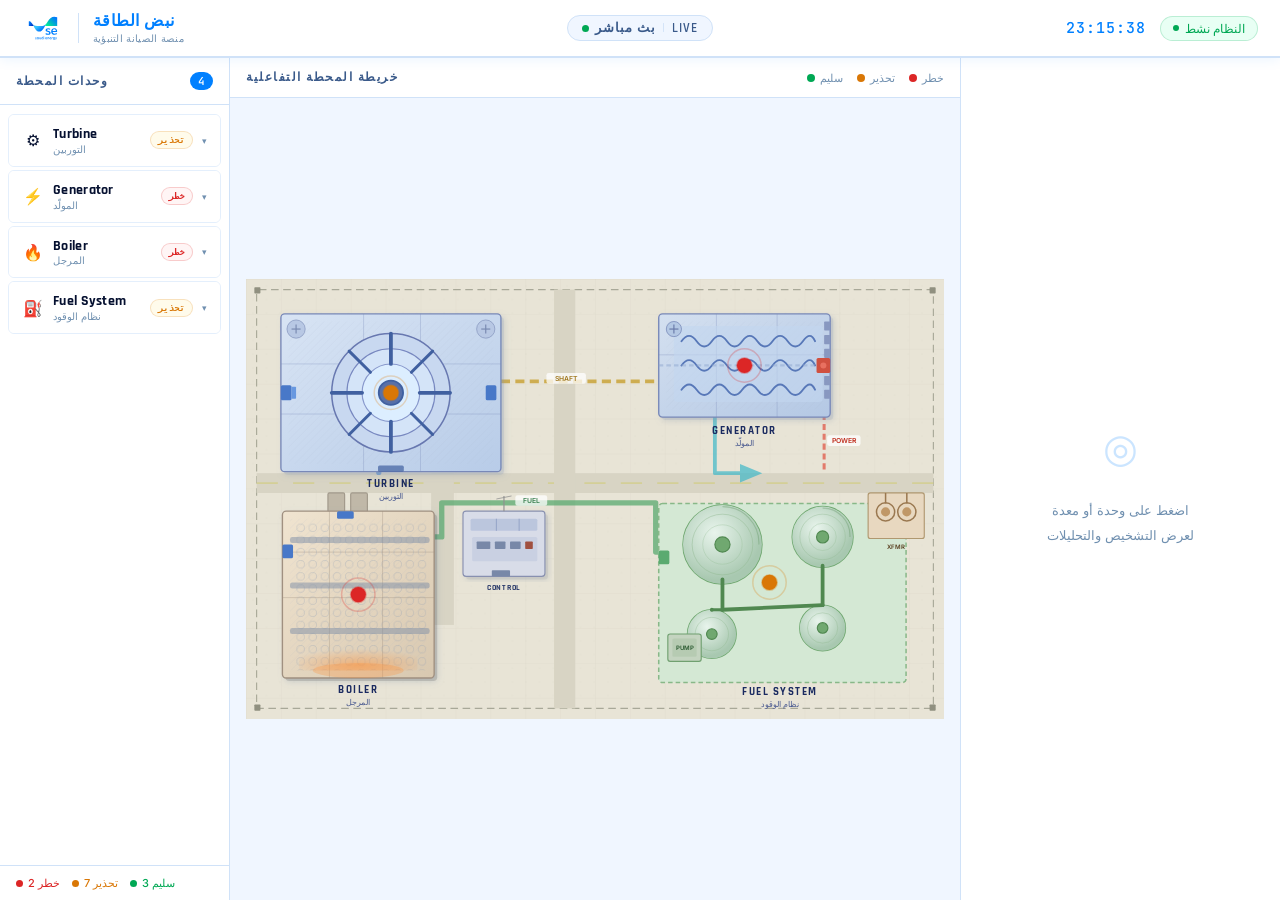
==== commit eac75ed5: "feat: redesign SVG plant map with realistic industrial detail - Replace simple schematic with detail" ====
--- a/index.html
+++ b/index.html
@@ -65,136 +65,395 @@
           </div>
         </div>
         <div class="map-container">
-          <svg id="plantMap" viewBox="0 0 800 500" xmlns="http://www.w3.org/2000/svg" preserveAspectRatio="xMidYMid meet">
+          <svg id="plantMap" viewBox="0 0 920 580" xmlns="http://www.w3.org/2000/svg" preserveAspectRatio="xMidYMid meet">
             <defs>
-              <pattern id="gridPat" width="40" height="40" patternUnits="userSpaceOnUse">
-                <path d="M 40 0 L 0 0 0 40" fill="none" stroke="#c8d8f0" stroke-width="0.5"/>
+              <!-- Ground texture -->
+              <pattern id="groundDot" width="18" height="18" patternUnits="userSpaceOnUse">
+                <circle cx="9" cy="9" r="0.6" fill="#d0ccbc" opacity="0.7"/>
               </pattern>
+              <!-- Fine grid -->
+              <pattern id="gridPat" width="46" height="46" patternUnits="userSpaceOnUse">
+                <path d="M 46 0 L 0 0 0 46" fill="none" stroke="#cccabc" stroke-width="0.4"/>
+              </pattern>
+              <!-- Roof hatch pattern -->
+              <pattern id="hatch45" width="7" height="7" patternUnits="userSpaceOnUse" patternTransform="rotate(45)">
+                <line x1="0" y1="0" x2="0" y2="7" stroke="#9aa8c0" stroke-width="0.8" opacity="0.25"/>
+              </pattern>
+              <!-- Boiler tube pattern -->
+              <pattern id="tubePat" width="16" height="16" patternUnits="userSpaceOnUse">
+                <circle cx="8" cy="8" r="5" fill="none" stroke="#8898b0" stroke-width="1" opacity="0.35"/>
+              </pattern>
+              <!-- Glow filter -->
               <filter id="glowFilter" x="-60%" y="-60%" width="220%" height="220%">
-                <feGaussianBlur stdDeviation="5" result="blur"/>
-                <feMerge><feMergeNode in="blur"/><feMergeNode in="SourceGraphic"/></feMerge>
+                <feGaussianBlur stdDeviation="5" result="b"/>
+                <feMerge><feMergeNode in="b"/><feMergeNode in="SourceGraphic"/></feMerge>
               </filter>
-              <linearGradient id="headerGrad" x1="0" y1="0" x2="0" y2="1">
-                <stop offset="0%" stop-color="#dce8fc"/>
-                <stop offset="100%" stop-color="#c8d8f8"/>
+              <!-- Drop shadow -->
+              <filter id="bldShadow" x="-4%" y="-4%" width="112%" height="112%">
+                <feDropShadow dx="4" dy="4" stdDeviation="4" flood-color="#8090a8" flood-opacity="0.28"/>
+              </filter>
+              <!-- Pipe arrow markers -->
+              <marker id="arrSteam" markerWidth="7" markerHeight="7" refX="3.5" refY="3.5" orient="auto">
+                <path d="M0,1 L6,3.5 L0,6 Z" fill="#5a90d0"/>
+              </marker>
+              <marker id="arrFuel" markerWidth="7" markerHeight="7" refX="3.5" refY="3.5" orient="auto">
+                <path d="M0,1 L6,3.5 L0,6 Z" fill="#5aaa70"/>
+              </marker>
+              <marker id="arrCool" markerWidth="7" markerHeight="7" refX="3.5" refY="3.5" orient="auto">
+                <path d="M0,1 L6,3.5 L0,6 Z" fill="#40b8c8"/>
+              </marker>
+              <!-- Building gradients -->
+              <linearGradient id="turbGrad" x1="0" y1="0" x2="1" y2="1">
+                <stop offset="0%" stop-color="#d8e4f4"/><stop offset="100%" stop-color="#b8cce8"/>
               </linearGradient>
+              <linearGradient id="genGrad" x1="0" y1="0" x2="1" y2="1">
+                <stop offset="0%" stop-color="#d4e0f0"/><stop offset="100%" stop-color="#b4c8e4"/>
+              </linearGradient>
+              <linearGradient id="boilGrad" x1="0" y1="0" x2="1" y2="1">
+                <stop offset="0%" stop-color="#f0e4d0"/><stop offset="100%" stop-color="#d8c8b0"/>
+              </linearGradient>
+              <linearGradient id="fuelGrad" x1="0" y1="0" x2="1" y2="1">
+                <stop offset="0%" stop-color="#d0e8d4"/><stop offset="100%" stop-color="#b4d4b8"/>
+              </linearGradient>
+              <radialGradient id="tankTop" cx="40%" cy="35%" r="60%">
+                <stop offset="0%" stop-color="#e8f4ec"/><stop offset="100%" stop-color="#a8c8b0"/>
+              </radialGradient>
+              <radialGradient id="flameGlow" cx="50%" cy="80%" r="60%">
+                <stop offset="0%" stop-color="#fb923c" stop-opacity="0.5"/>
+                <stop offset="100%" stop-color="#fb923c" stop-opacity="0"/>
+              </radialGradient>
             </defs>
 
-            <!-- Background -->
-            <rect width="800" height="500" fill="#eef4fd"/>
-            <rect width="800" height="500" fill="url(#gridPat)"/>
-
-            <!-- Ground line -->
-            <line x1="0" y1="420" x2="800" y2="420" stroke="#b0c8e8" stroke-width="1.5"/>
-
-            <!-- Steam pipe: Boiler → Turbine -->
-            <polyline points="220,300 220,220 195,220 195,175" fill="none" stroke="#7aaae8" stroke-width="5" stroke-linecap="round"/>
-            <!-- Steam label -->
-            <text x="228" y="250" fill="#8aaac8" font-family="Inter" font-size="8">STEAM</text>
-            <!-- Shaft: Turbine → Generator -->
-            <line x1="300" y1="150" x2="460" y2="150" stroke="#a0bce0" stroke-width="4" stroke-dasharray="8,5"/>
-            <!-- Fuel pipe: Fuel → Boiler -->
-            <polyline points="510,355 510,310 280,310" fill="none" stroke="#a8c890" stroke-width="5" stroke-linecap="round"/>
-            <!-- Cooling: Generator down -->
-            <line x1="575" y1="200" x2="575" y2="420" stroke="#90c0d8" stroke-width="3" stroke-dasharray="6,4"/>
-
-            <!-- ── TURBINE ── -->
+            <!-- ═══ GROUND ═══ -->
+            <rect width="920" height="580" fill="#e8e4d6"/>
+            <rect width="920" height="580" fill="url(#groundDot)"/>
+            <rect width="920" height="580" fill="url(#gridPat)"/>
+
+            <!-- ═══ PERIMETER BOUNDARY ═══ -->
+            <rect x="14" y="14" width="892" height="552" rx="3"
+                  fill="none" stroke="#a8a898" stroke-width="1.5" stroke-dasharray="10,6"/>
+            <!-- Corner markers -->
+            <rect x="11" y="11" width="8" height="8" rx="1" fill="#909080"/>
+            <rect x="901" y="11" width="8" height="8" rx="1" fill="#909080"/>
+            <rect x="11"  y="561" width="8" height="8" rx="1" fill="#909080"/>
+            <rect x="901" y="561" width="8" height="8" rx="1" fill="#909080"/>
+
+            <!-- ═══ ROADS ═══ -->
+            <!-- Main horizontal road (between top/bottom units) -->
+            <rect x="14" y="256" width="892" height="26" fill="#d8d4c4"/>
+            <!-- Center line -->
+            <line x1="14" y1="269" x2="906" y2="269" stroke="#c8c418" stroke-width="1.2"
+                  stroke-dasharray="28,20" opacity="0.5"/>
+            <!-- Main vertical road -->
+            <rect x="406" y="14" width="28" height="552" fill="#d8d4c4"/>
+            <!-- Boiler-Control connector road -->
+            <rect x="244" y="256" width="30" height="200" fill="#d8d4c4"/>
+
+            <!-- ═══ PIPES (drawn behind buildings) ═══ -->
+            <!-- STEAM: Boiler → Turbine (blue) -->
+            <polyline points="175,255 175,218 195,218 195,195"
+                      fill="none" stroke="#5a90d0" stroke-width="7"
+                      stroke-linecap="round" stroke-linejoin="round" opacity="0.75"
+                      marker-end="url(#arrSteam)"/>
+            <!-- Steam pipe label -->
+            <rect x="196" y="224" width="42" height="14" rx="3" fill="white" opacity="0.75"/>
+            <text x="217" y="234" text-anchor="middle" fill="#4070b0"
+                  font-family="Inter" font-size="9" font-weight="600">STEAM</text>
+
+            <!-- SHAFT: Turbine → Generator (gold dashed) -->
+            <line x1="336" y1="135" x2="542" y2="135"
+                  stroke="#c8a030" stroke-width="5" stroke-dasharray="12,7" opacity="0.8"/>
+            <rect x="396" y="124" width="52" height="14" rx="3" fill="white" opacity="0.75"/>
+            <text x="422" y="134" text-anchor="middle" fill="#a07820"
+                  font-family="Inter" font-size="9" font-weight="600">SHAFT</text>
+
+            <!-- FUEL: Fuel System → Boiler (green) -->
+            <polyline points="618,360 540,360 540,295 258,295 258,340 175,340"
+                      fill="none" stroke="#5aaa70" stroke-width="7"
+                      stroke-linecap="round" stroke-linejoin="round" opacity="0.75"
+                      marker-end="url(#arrFuel)"/>
+            <rect x="355" y="285" width="42" height="14" rx="3" fill="white" opacity="0.75"/>
+            <text x="376" y="295" text-anchor="middle" fill="#3a8050"
+                  font-family="Inter" font-size="9" font-weight="600">FUEL</text>
+
+            <!-- COOLING: Generator → drain (cyan) -->
+            <polyline points="618,178 618,256 668,256"
+                      fill="none" stroke="#40b8c8" stroke-width="5"
+                      stroke-linecap="round" stroke-linejoin="round" opacity="0.7"
+                      marker-end="url(#arrCool)"/>
+
+            <!-- POWER OUT: Generator → grid (red dashed) -->
+            <line x1="762" y1="178" x2="762" y2="256"
+                  stroke="#e05040" stroke-width="4" stroke-dasharray="8,5" opacity="0.7"/>
+            <rect x="766" y="206" width="44" height="14" rx="3" fill="white" opacity="0.75"/>
+            <text x="788" y="216" text-anchor="middle" fill="#c03020"
+                  font-family="Inter" font-size="9" font-weight="600">POWER</text>
+
+            <!-- ═══ TURBINE BUILDING ═══ -->
             <g id="unit-bg-turbine">
-              <rect x="100" y="75" width="200" height="150" rx="6" fill="url(#headerGrad)" stroke="#a8c0e0" stroke-width="1.5"/>
-              <circle cx="200" cy="150" r="55" fill="none" stroke="#b8cce8" stroke-width="1.5"/>
-              <circle cx="200" cy="150" r="35" fill="none" stroke="#b8cce8" stroke-width="1"/>
-              <circle cx="200" cy="150" r="12" fill="#dce8fc" stroke="#a0b8e0" stroke-width="2"/>
-              <line x1="200" y1="95"  x2="200" y2="122" stroke="#8aaace" stroke-width="2.5"/>
-              <line x1="200" y1="178" x2="200" y2="205" stroke="#8aaace" stroke-width="2.5"/>
-              <line x1="143" y1="150" x2="168" y2="150" stroke="#8aaace" stroke-width="2.5"/>
-              <line x1="232" y1="150" x2="257" y2="150" stroke="#8aaace" stroke-width="2.5"/>
-              <line x1="161" y1="111" x2="180" y2="130" stroke="#8aaace" stroke-width="2"/>
-              <line x1="220" y1="170" x2="239" y2="189" stroke="#8aaace" stroke-width="2"/>
-              <line x1="239" y1="111" x2="220" y2="130" stroke="#8aaace" stroke-width="2"/>
-              <line x1="180" y1="170" x2="161" y2="189" stroke="#8aaace" stroke-width="2"/>
-              <text x="200" y="243" text-anchor="middle" fill="#3a5a8a" font-family="Rajdhani" font-size="12" font-weight="700" letter-spacing="1">TURBINE</text>
-              <text x="200" y="258" text-anchor="middle" fill="#6a8aaa" font-family="Inter" font-size="10">التوربين</text>
-            </g>
-
-            <!-- ── GENERATOR ── -->
+              <!-- Shadow -->
+              <rect x="50" y="50" width="290" height="208" rx="5" fill="#8898b8" opacity="0.18"/>
+              <!-- Body -->
+              <rect x="46" y="46" width="290" height="208" rx="5"
+                    fill="url(#turbGrad)" stroke="#7888b8" stroke-width="1.8"
+                    filter="url(#bldShadow)"/>
+              <!-- Roof hatch -->
+              <rect x="56" y="56" width="270" height="188" rx="3" fill="url(#hatch45)"/>
+              <!-- Structural grid lines -->
+              <line x1="46"  y1="112" x2="336" y2="112" stroke="#7888b8" stroke-width="0.8" opacity="0.5"/>
+              <line x1="46"  y1="178" x2="336" y2="178" stroke="#7888b8" stroke-width="0.8" opacity="0.5"/>
+              <line x1="155" y1="46"  x2="155" y2="254" stroke="#7888b8" stroke-width="0.8" opacity="0.5"/>
+              <line x1="230" y1="46"  x2="230" y2="254" stroke="#7888b8" stroke-width="0.8" opacity="0.5"/>
+              <!-- TURBINE ROTOR (top view) -->
+              <!-- Outer casing -->
+              <circle cx="191" cy="150" r="78" fill="#c8d8f0" stroke="#6878b0" stroke-width="2"/>
+              <!-- Mid ring -->
+              <circle cx="191" cy="150" r="58" fill="#d4e4f8" stroke="#7888c0" stroke-width="1.5"/>
+              <!-- Inner ring -->
+              <circle cx="191" cy="150" r="38" fill="#dceeff" stroke="#8898cc" stroke-width="1.5"/>
+              <!-- Hub -->
+              <circle cx="191" cy="150" r="16" fill="#5870a8" stroke="#4060a0" stroke-width="2.5"/>
+              <circle cx="191" cy="150" r="8"  fill="#7888c0"/>
+              <!-- Blades (8 blades) -->
+              <line x1="191" y1="72"  x2="191" y2="112" stroke="#4060a0" stroke-width="5" stroke-linecap="round"/>
+              <line x1="191" y1="188" x2="191" y2="228" stroke="#4060a0" stroke-width="5" stroke-linecap="round"/>
+              <line x1="113" y1="150" x2="153" y2="150" stroke="#4060a0" stroke-width="5" stroke-linecap="round"/>
+              <line x1="229" y1="150" x2="269" y2="150" stroke="#4060a0" stroke-width="5" stroke-linecap="round"/>
+              <line x1="136" y1="95"  x2="164" y2="123" stroke="#4060a0" stroke-width="4" stroke-linecap="round"/>
+              <line x1="218" y1="177" x2="246" y2="205" stroke="#4060a0" stroke-width="4" stroke-linecap="round"/>
+              <line x1="246" y1="95"  x2="218" y2="123" stroke="#4060a0" stroke-width="4" stroke-linecap="round"/>
+              <line x1="164" y1="177" x2="136" y2="205" stroke="#4060a0" stroke-width="4" stroke-linecap="round"/>
+              <!-- Steam inlet port (left wall) -->
+              <rect x="46" y="140" width="14" height="20" rx="2" fill="#4878c8"/>
+              <rect x="60" y="142" width="6"  height="16" rx="1" fill="#6898e0"/>
+              <!-- Steam outlet port (right wall) -->
+              <rect x="316" y="140" width="14" height="20" rx="2" fill="#4878c8"/>
+              <!-- Access door (bottom) -->
+              <rect x="174" y="246" width="34" height="8" rx="2" fill="#4060a0" opacity="0.7"/>
+              <!-- Ventilation fans (corners) -->
+              <circle cx="66"  cy="66"  r="12" fill="#b8c8e4" stroke="#8898c0" stroke-width="1"/>
+              <line x1="60" y1="66" x2="72" y2="66" stroke="#7888b0" stroke-width="1.5"/>
+              <line x1="66" y1="60" x2="66" y2="72" stroke="#7888b0" stroke-width="1.5"/>
+              <circle cx="316" cy="66"  r="12" fill="#b8c8e4" stroke="#8898c0" stroke-width="1"/>
+              <line x1="310" y1="66" x2="322" y2="66" stroke="#7888b0" stroke-width="1.5"/>
+              <line x1="316" y1="60" x2="316" y2="72" stroke="#7888b0" stroke-width="1.5"/>
+            </g>
+            <!-- Turbine label -->
+            <text x="191" y="274" text-anchor="middle" fill="#1a2a60"
+                  font-family="Rajdhani" font-size="14" font-weight="700" letter-spacing="2">TURBINE</text>
+            <text x="191" y="290" text-anchor="middle" fill="#4a5a90"
+                  font-family="Inter" font-size="10">التوربين</text>
+
+            <!-- ═══ GENERATOR BUILDING ═══ -->
             <g id="unit-bg-generator">
-              <rect x="460" y="75" width="200" height="140" rx="6" fill="url(#headerGrad)" stroke="#a8c0e0" stroke-width="1.5"/>
-              <rect x="478" y="93"  width="164" height="104" rx="4" fill="#d0e2f8"/>
-              <rect x="492" y="107" width="136" height="76"  rx="3" fill="#c0d4f4"/>
-              <path d="M508,107 Q528,145 508,183" fill="none" stroke="#9ab8e0" stroke-width="2"/>
-              <path d="M528,107 Q548,145 528,183" fill="none" stroke="#9ab8e0" stroke-width="2"/>
-              <path d="M548,107 Q568,145 548,183" fill="none" stroke="#9ab8e0" stroke-width="2"/>
-              <path d="M568,107 Q588,145 568,183" fill="none" stroke="#9ab8e0" stroke-width="2"/>
-              <path d="M588,107 Q608,145 588,183" fill="none" stroke="#9ab8e0" stroke-width="2"/>
-              <text x="560" y="234" text-anchor="middle" fill="#3a5a8a" font-family="Rajdhani" font-size="12" font-weight="700" letter-spacing="1">GENERATOR</text>
-              <text x="560" y="249" text-anchor="middle" fill="#6a8aaa" font-family="Inter" font-size="10">المولّد</text>
-            </g>
-
-            <!-- ── BOILER ── -->
+              <!-- Shadow -->
+              <rect x="548" y="50" width="226" height="136" rx="5" fill="#8898b8" opacity="0.18"/>
+              <!-- Body -->
+              <rect x="544" y="46" width="226" height="136" rx="5"
+                    fill="url(#genGrad)" stroke="#7888b8" stroke-width="1.8"
+                    filter="url(#bldShadow)"/>
+              <!-- Roof hatch -->
+              <rect x="554" y="56" width="206" height="116" rx="3" fill="url(#hatch45)"/>
+              <!-- Structural lines -->
+              <line x1="544" y1="100" x2="770" y2="100" stroke="#7888b8" stroke-width="0.8" opacity="0.5"/>
+              <line x1="620" y1="46"  x2="620" y2="182" stroke="#7888b8" stroke-width="0.8" opacity="0.5"/>
+              <line x1="700" y1="46"  x2="700" y2="182" stroke="#7888b8" stroke-width="0.8" opacity="0.5"/>
+              <!-- GENERATOR COIL symbol -->
+              <rect x="564" y="62" width="196" height="100" rx="4" fill="#c4d8f0" opacity="0.6"/>
+              <!-- Stator coil waves -->
+              <path d="M574,82 Q584,68 594,82 Q604,96 614,82 Q624,68 634,82 Q644,96 654,82 Q664,68 674,82 Q684,96 694,82 Q704,68 714,82 Q724,96 734,82 Q744,68 750,82"
+                    fill="none" stroke="#5878b8" stroke-width="2.5" stroke-linecap="round"/>
+              <path d="M574,114 Q584,100 594,114 Q604,128 614,114 Q624,100 634,114 Q644,128 654,114 Q664,100 674,114 Q684,128 694,114 Q704,100 714,114 Q724,128 734,114 Q744,100 750,114"
+                    fill="none" stroke="#5878b8" stroke-width="2.5" stroke-linecap="round"/>
+              <path d="M574,146 Q584,132 594,146 Q604,160 614,146 Q624,132 634,146 Q644,160 654,146 Q664,132 674,146 Q684,160 694,146 Q704,132 714,146 Q724,160 734,146 Q744,132 750,146"
+                    fill="none" stroke="#5878b8" stroke-width="2.5" stroke-linecap="round"/>
+              <!-- Rotor center shaft -->
+              <line x1="544" y1="114" x2="770" y2="114" stroke="#90a8d0" stroke-width="3" stroke-dasharray="6,4" opacity="0.5"/>
+              <!-- Cooling fins (right side) -->
+              <rect x="762" y="56"  width="8" height="12" rx="1" fill="#8898c0"/>
+              <rect x="762" y="74"  width="8" height="12" rx="1" fill="#8898c0"/>
+              <rect x="762" y="92"  width="8" height="12" rx="1" fill="#8898c0"/>
+              <rect x="762" y="110" width="8" height="12" rx="1" fill="#8898c0"/>
+              <rect x="762" y="128" width="8" height="12" rx="1" fill="#8898c0"/>
+              <rect x="762" y="146" width="8" height="12" rx="1" fill="#8898c0"/>
+              <!-- Ventilation fans -->
+              <circle cx="564" cy="66"  r="10" fill="#b4c8e4" stroke="#7888b8" stroke-width="1"/>
+              <line x1="558" y1="66" x2="570" y2="66" stroke="#6878a8" stroke-width="1.5"/>
+              <line x1="564" y1="60" x2="564" y2="72" stroke="#6878a8" stroke-width="1.5"/>
+              <!-- Power output terminal -->
+              <rect x="752" y="104" width="18" height="20" rx="2" fill="#d05040"/>
+              <circle cx="761" cy="114" r="4" fill="#e87060"/>
+            </g>
+            <!-- Generator label -->
+            <text x="657" y="204" text-anchor="middle" fill="#1a2a60"
+                  font-family="Rajdhani" font-size="14" font-weight="700" letter-spacing="2">GENERATOR</text>
+            <text x="657" y="220" text-anchor="middle" fill="#4a5a90"
+                  font-family="Inter" font-size="10">المولّد</text>
+
+            <!-- ═══ BOILER BUILDING ═══ -->
             <g id="unit-bg-boiler">
-              <rect x="120" y="258" width="160" height="162" rx="6" fill="url(#headerGrad)" stroke="#a8c0e0" stroke-width="1.5"/>
-              <rect x="135" y="272" width="130" height="130" rx="3" fill="#d0e2f0"/>
-              <line x1="155" y1="290" x2="155" y2="390" stroke="#a0bcd8" stroke-width="3"/>
-              <line x1="175" y1="290" x2="175" y2="390" stroke="#a0bcd8" stroke-width="3"/>
-              <line x1="195" y1="290" x2="195" y2="390" stroke="#a0bcd8" stroke-width="3"/>
-              <line x1="215" y1="290" x2="215" y2="390" stroke="#a0bcd8" stroke-width="3"/>
-              <line x1="235" y1="290" x2="235" y2="390" stroke="#a0bcd8" stroke-width="3"/>
-              <!-- Flame glow -->
-              <ellipse cx="200" cy="393" rx="42" ry="8" fill="#f97316" opacity="0.25"/>
-              <ellipse cx="200" cy="395" rx="28" ry="5" fill="#fb923c" opacity="0.35"/>
-              <text x="200" y="432" text-anchor="middle" fill="#3a5a8a" font-family="Rajdhani" font-size="12" font-weight="700" letter-spacing="1">BOILER</text>
-              <text x="200" y="447" text-anchor="middle" fill="#6a8aaa" font-family="Inter" font-size="10">المرجل</text>
-            </g>
-
-            <!-- ── FUEL SYSTEM ── -->
+              <!-- Chimney stacks (behind main building) -->
+              <rect x="108" y="282" width="22" height="26" rx="2" fill="#c0b8a8" stroke="#a0988a" stroke-width="1.5"/>
+              <rect x="138" y="282" width="22" height="26" rx="2" fill="#c0b8a8" stroke="#a0988a" stroke-width="1.5"/>
+              <!-- Shadow -->
+              <rect x="52" y="310" width="200" height="220" rx="5" fill="#9090788" opacity="0.15"/>
+              <!-- Body -->
+              <rect x="48" y="306" width="200" height="220" rx="5"
+                    fill="url(#boilGrad)" stroke="#a09080" stroke-width="1.8"
+                    filter="url(#bldShadow)"/>
+              <!-- Roof hatch -->
+              <rect x="58" y="316" width="180" height="200" rx="3" fill="url(#hatch45)"/>
+              <!-- Structural lines -->
+              <line x1="48"  y1="360" x2="248" y2="360" stroke="#a09080" stroke-width="0.8" opacity="0.6"/>
+              <line x1="48"  y1="420" x2="248" y2="420" stroke="#a09080" stroke-width="0.8" opacity="0.6"/>
+              <line x1="110" y1="306" x2="110" y2="526" stroke="#a09080" stroke-width="0.8" opacity="0.6"/>
+              <line x1="180" y1="306" x2="180" y2="526" stroke="#a09080" stroke-width="0.8" opacity="0.6"/>
+              <!-- BOILER tube bundles (top view) -->
+              <rect x="62" y="320" width="176" height="196" rx="2" fill="url(#tubePat)"/>
+              <!-- Header pipes (horizontal) -->
+              <rect x="58" y="340" width="184" height="8" rx="3" fill="#8090a8" opacity="0.5"/>
+              <rect x="58" y="400" width="184" height="8" rx="3" fill="#8090a8" opacity="0.5"/>
+              <rect x="58" y="460" width="184" height="8" rx="3" fill="#8090a8" opacity="0.5"/>
+              <!-- Furnace zone (bottom) -->
+              <rect x="70" y="480" width="156" height="36" rx="3" fill="url(#flameGlow)"/>
+              <ellipse cx="148" cy="516" rx="60" ry="10" fill="#fb923c" opacity="0.3"/>
+              <!-- Feed water inlet -->
+              <rect x="48" y="350" width="14" height="18" rx="2" fill="#4878c8"/>
+              <!-- Steam outlet (top) -->
+              <rect x="120" y="306" width="22" height="10" rx="2" fill="#4878c8"/>
+            </g>
+            <!-- Boiler label -->
+            <text x="148" y="546" text-anchor="middle" fill="#1a2a60"
+                  font-family="Rajdhani" font-size="14" font-weight="700" letter-spacing="2">BOILER</text>
+            <text x="148" y="562" text-anchor="middle" fill="#4a5a90"
+                  font-family="Inter" font-size="10">المرجل</text>
+
+            <!-- ═══ FUEL SYSTEM (TANK FARM) ═══ -->
             <g id="unit-bg-fuelSystem">
-              <ellipse cx="548" cy="285" rx="38" ry="9" fill="#cce0d8" stroke="#90bca8" stroke-width="1.5"/>
-              <rect x="510" y="285" width="76" height="95" fill="#d4e8dc" stroke="#90bca8" stroke-width="1.5"/>
-              <ellipse cx="548" cy="380" rx="38" ry="9" fill="#cce0d8" stroke="#90bca8" stroke-width="1.5"/>
-              <ellipse cx="635" cy="300" rx="30" ry="8" fill="#cce0d8" stroke="#90bca8" stroke-width="1.5"/>
-              <rect x="605" y="300" width="60" height="80" fill="#d4e8dc" stroke="#90bca8" stroke-width="1.5"/>
-              <ellipse cx="635" cy="380" rx="30" ry="8" fill="#cce0d8" stroke="#90bca8" stroke-width="1.5"/>
-              <line x1="586" y1="335" x2="605" y2="335" stroke="#78a888" stroke-width="4"/>
-              <text x="590" y="432" text-anchor="middle" fill="#3a5a8a" font-family="Rajdhani" font-size="12" font-weight="700" letter-spacing="1">FUEL SYSTEM</text>
-              <text x="590" y="447" text-anchor="middle" fill="#6a8aaa" font-family="Inter" font-size="10">نظام الوقود</text>
-            </g>
-
-            <!-- Control Room -->
+              <!-- Bund wall / containment -->
+              <rect x="544" y="296" width="326" height="236" rx="5"
+                    fill="#d4e8d4" stroke="#88b888" stroke-width="2" stroke-dasharray="6,4"/>
+              <!-- Tank A (large) - top view -->
+              <circle cx="628" cy="350" r="52" fill="#c0d8c0" stroke="#70a870" stroke-width="2"/>
+              <circle cx="628" cy="350" r="52" fill="url(#tankTop)"/>
+              <circle cx="628" cy="350" r="40" fill="none" stroke="#90b890" stroke-width="1" opacity="0.6"/>
+              <circle cx="628" cy="350" r="26" fill="none" stroke="#90b890" stroke-width="1" opacity="0.4"/>
+              <circle cx="628" cy="350" r="10" fill="#70a870" stroke="#508850" stroke-width="1.5"/>
+              <!-- Tank shadow lines -->
+              <path d="M628,300 A48,48 0 0,1 676,350" fill="none" stroke="#508850" stroke-width="1.5" opacity="0.3"/>
+              <!-- Tank B (medium) -->
+              <circle cx="760" cy="340" r="40" fill="#c0d8c0" stroke="#70a870" stroke-width="2"/>
+              <circle cx="760" cy="340" r="40" fill="url(#tankTop)"/>
+              <circle cx="760" cy="340" r="30" fill="none" stroke="#90b890" stroke-width="1" opacity="0.5"/>
+              <circle cx="760" cy="340" r="18" fill="none" stroke="#90b890" stroke-width="1" opacity="0.4"/>
+              <circle cx="760" cy="340" r="8"  fill="#70a870" stroke="#508850" stroke-width="1.5"/>
+              <path d="M760,302 A36,36 0 0,1 796,340" fill="none" stroke="#508850" stroke-width="1.5" opacity="0.3"/>
+              <!-- Tank C (small, bottom-left) -->
+              <circle cx="614" cy="468" r="32" fill="#c0d8c0" stroke="#70a870" stroke-width="2"/>
+              <circle cx="614" cy="468" r="32" fill="url(#tankTop)"/>
+              <circle cx="614" cy="468" r="22" fill="none" stroke="#90b890" stroke-width="1" opacity="0.5"/>
+              <circle cx="614" cy="468" r="7"  fill="#70a870" stroke="#508850" stroke-width="1.5"/>
+              <!-- Tank D (small, bottom-right) -->
+              <circle cx="760" cy="460" r="30" fill="#c0d8c0" stroke="#70a870" stroke-width="2"/>
+              <circle cx="760" cy="460" r="30" fill="url(#tankTop)"/>
+              <circle cx="760" cy="460" r="20" fill="none" stroke="#90b890" stroke-width="1" opacity="0.5"/>
+              <circle cx="760" cy="460" r="7"  fill="#70a870" stroke="#508850" stroke-width="1.5"/>
+              <!-- Tank pipe manifold -->
+              <line x1="628" y1="396" x2="628" y2="436" stroke="#508850" stroke-width="5" stroke-linecap="round"/>
+              <line x1="628" y1="436" x2="760" y2="430" stroke="#508850" stroke-width="5" stroke-linecap="round"/>
+              <line x1="760" y1="378" x2="760" y2="430" stroke="#508850" stroke-width="5" stroke-linecap="round"/>
+              <line x1="614" y1="436" x2="614" y2="436" stroke="#508850" stroke-width="5" stroke-linecap="round"/>
+              <line x1="628" y1="436" x2="614" y2="436" stroke="#508850" stroke-width="4" stroke-linecap="round"/>
+              <line x1="760" y1="430" x2="760" y2="430" stroke="#508850" stroke-width="4" stroke-linecap="round"/>
+              <!-- Pump house -->
+              <rect x="556" y="468" width="44" height="36" rx="3"
+                    fill="#c4d4c0" stroke="#70a070" stroke-width="1.5"/>
+              <rect x="562" y="474" width="32" height="24" rx="2" fill="#b0c8ac" opacity="0.7"/>
+              <text x="578" y="489" text-anchor="middle" fill="#2a5a30"
+                    font-family="Inter" font-size="8" font-weight="600">PUMP</text>
+              <!-- Fuel outlet to boiler -->
+              <rect x="544" y="358" width="14" height="18" rx="2" fill="#5aaa70"/>
+            </g>
+            <!-- Fuel System label -->
+            <text x="704" y="548" text-anchor="middle" fill="#1a2a60"
+                  font-family="Rajdhani" font-size="14" font-weight="700" letter-spacing="2">FUEL SYSTEM</text>
+            <text x="704" y="564" text-anchor="middle" fill="#4a5a90"
+                  font-family="Inter" font-size="10">نظام الوقود</text>
+
+            <!-- ═══ CONTROL ROOM ═══ -->
             <g>
-              <rect x="338" y="340" width="110" height="80" rx="4" fill="#dce8fc" stroke="#a8c0e0" stroke-width="1"/>
-              <rect x="348" y="350" width="90"  height="60" rx="2" fill="#c8d8f4"/>
-              <line x1="358" y1="364" x2="428" y2="364" stroke="#9ab4d8" stroke-width="1"/>
-              <line x1="358" y1="374" x2="428" y2="374" stroke="#9ab4d8" stroke-width="1"/>
-              <line x1="358" y1="384" x2="428" y2="384" stroke="#9ab4d8" stroke-width="1"/>
-              <text x="393" y="400" text-anchor="middle" fill="#4a6a9a" font-family="Rajdhani" font-size="10" letter-spacing="1">CONTROL</text>
-            </g>
-
-            <!-- ── HOTSPOT: Turbine ── -->
-            <g id="hs-turbine" class="hotspot-group" data-unit="turbine" tabindex="0" role="button" aria-label="التوربين">
-              <circle class="hs-ring" cx="200" cy="150" r="20" fill="none" stroke-width="2" opacity="0.3"/>
-              <circle class="hs-core" cx="200" cy="150" r="9"  stroke-width="2.5"/>
-              <circle class="hs-ping" cx="200" cy="150" r="9"  fill="none" stroke-width="2" opacity="0"/>
-            </g>
-
-            <!-- ── HOTSPOT: Generator ── -->
-            <g id="hs-generator" class="hotspot-group" data-unit="generator" tabindex="0" role="button" aria-label="المولّد">
-              <circle class="hs-ring" cx="560" cy="145" r="20" fill="none" stroke-width="2" opacity="0.3"/>
-              <circle class="hs-core" cx="560" cy="145" r="9"  stroke-width="2.5"/>
-              <circle class="hs-ping" cx="560" cy="145" r="9"  fill="none" stroke-width="2" opacity="0"/>
-            </g>
-
-            <!-- ── HOTSPOT: Boiler ── -->
-            <g id="hs-boiler" class="hotspot-group" data-unit="boiler" tabindex="0" role="button" aria-label="المرجل">
-              <circle class="hs-ring" cx="200" cy="339" r="20" fill="none" stroke-width="2" opacity="0.3"/>
-              <circle class="hs-core" cx="200" cy="339" r="9"  stroke-width="2.5"/>
-              <circle class="hs-ping" cx="200" cy="339" r="9"  fill="none" stroke-width="2" opacity="0"/>
-            </g>
-
-            <!-- ── HOTSPOT: Fuel System ── -->
-            <g id="hs-fuelSystem" class="hotspot-group" data-unit="fuelSystem" tabindex="0" role="button" aria-label="نظام الوقود">
-              <circle class="hs-ring" cx="590" cy="332" r="20" fill="none" stroke-width="2" opacity="0.3"/>
-              <circle class="hs-core" cx="590" cy="332" r="9"  stroke-width="2.5"/>
-              <circle class="hs-ping" cx="590" cy="332" r="9"  fill="none" stroke-width="2" opacity="0"/>
+              <!-- Shadow -->
+              <rect x="290" y="310" width="108" height="86" rx="4" fill="#909090" opacity="0.15"/>
+              <!-- Body -->
+              <rect x="286" y="306" width="108" height="86" rx="4"
+                    fill="#d8dce8" stroke="#8890b0" stroke-width="1.5"
+                    filter="url(#bldShadow)"/>
+              <!-- Windows row -->
+              <rect x="296" y="316" width="88" height="16" rx="2" fill="#a8b8d8" opacity="0.6"/>
+              <line x1="330" y1="316" x2="330" y2="332" stroke="#8898c0" stroke-width="1"/>
+              <line x1="360" y1="316" x2="360" y2="332" stroke="#8898c0" stroke-width="1"/>
+              <!-- Control panels -->
+              <rect x="298" y="340" width="86" height="32" rx="2" fill="#c4cce0" opacity="0.7"/>
+              <rect x="304" y="346" width="18" height="10" rx="1" fill="#7888a8"/>
+              <rect x="328" y="346" width="14" height="10" rx="1" fill="#7888a8"/>
+              <rect x="348" y="346" width="14" height="10" rx="1" fill="#7888a8"/>
+              <rect x="368" y="346" width="10" height="10" rx="1" fill="#a05040"/>
+              <!-- Entry door -->
+              <rect x="324" y="384" width="24" height="8" rx="1" fill="#7888a8"/>
+              <!-- Antenna -->
+              <line x1="340" y1="306" x2="340" y2="286" stroke="#909090" stroke-width="1.5"/>
+              <line x1="330" y1="290" x2="350" y2="286" stroke="#909090" stroke-width="1"/>
+              <text x="340" y="410" text-anchor="middle" fill="#2a3a6a"
+                    font-family="Rajdhani" font-size="11" font-weight="700" letter-spacing="1">CONTROL</text>
+            </g>
+
+            <!-- ═══ TRANSFORMER YARD ═══ -->
+            <g>
+              <rect x="820" y="282" width="74" height="60" rx="3"
+                    fill="#e8d8c0" stroke="#b09870" stroke-width="1.5"/>
+              <!-- Transformer symbols -->
+              <circle cx="843" cy="307" r="12" fill="none" stroke="#9a7850" stroke-width="2"/>
+              <circle cx="843" cy="307" r="6"  fill="#c09868"/>
+              <circle cx="871" cy="307" r="12" fill="none" stroke="#9a7850" stroke-width="2"/>
+              <circle cx="871" cy="307" r="6"  fill="#c09868"/>
+              <line x1="843" y1="282" x2="843" y2="296" stroke="#9a7850" stroke-width="2"/>
+              <line x1="871" y1="282" x2="871" y2="296" stroke="#9a7850" stroke-width="2"/>
+              <text x="857" y="356" text-anchor="middle" fill="#5a4020"
+                    font-family="Inter" font-size="8" font-weight="600">XFMR</text>
+            </g>
+
+            <!-- ═══ HOTSPOTS (top layer, always visible) ═══ -->
+
+            <!-- TURBINE hotspot -->
+            <g id="hs-turbine" class="hotspot-group" data-unit="turbine"
+               tabindex="0" role="button" aria-label="التوربين">
+              <circle class="hs-ring" cx="191" cy="150" r="22" fill="none" stroke-width="2" opacity="0.25"/>
+              <circle class="hs-core" cx="191" cy="150" r="10" stroke-width="2.5"/>
+              <circle class="hs-ping" cx="191" cy="150" r="10" fill="none" stroke-width="2" opacity="0"/>
+            </g>
+
+            <!-- GENERATOR hotspot -->
+            <g id="hs-generator" class="hotspot-group" data-unit="generator"
+               tabindex="0" role="button" aria-label="المولّد">
+              <circle class="hs-ring" cx="657" cy="114" r="22" fill="none" stroke-width="2" opacity="0.25"/>
+              <circle class="hs-core" cx="657" cy="114" r="10" stroke-width="2.5"/>
+              <circle class="hs-ping" cx="657" cy="114" r="10" fill="none" stroke-width="2" opacity="0"/>
+            </g>
+
+            <!-- BOILER hotspot -->
+            <g id="hs-boiler" class="hotspot-group" data-unit="boiler"
+               tabindex="0" role="button" aria-label="المرجل">
+              <circle class="hs-ring" cx="148" cy="416" r="22" fill="none" stroke-width="2" opacity="0.25"/>
+              <circle class="hs-core" cx="148" cy="416" r="10" stroke-width="2.5"/>
+              <circle class="hs-ping" cx="148" cy="416" r="10" fill="none" stroke-width="2" opacity="0"/>
+            </g>
+
+            <!-- FUEL SYSTEM hotspot -->
+            <g id="hs-fuelSystem" class="hotspot-group" data-unit="fuelSystem"
+               tabindex="0" role="button" aria-label="نظام الوقود">
+              <circle class="hs-ring" cx="690" cy="400" r="22" fill="none" stroke-width="2" opacity="0.25"/>
+              <circle class="hs-core" cx="690" cy="400" r="10" stroke-width="2.5"/>
+              <circle class="hs-ping" cx="690" cy="400" r="10" fill="none" stroke-width="2" opacity="0"/>
             </g>
           </svg>
         </div>
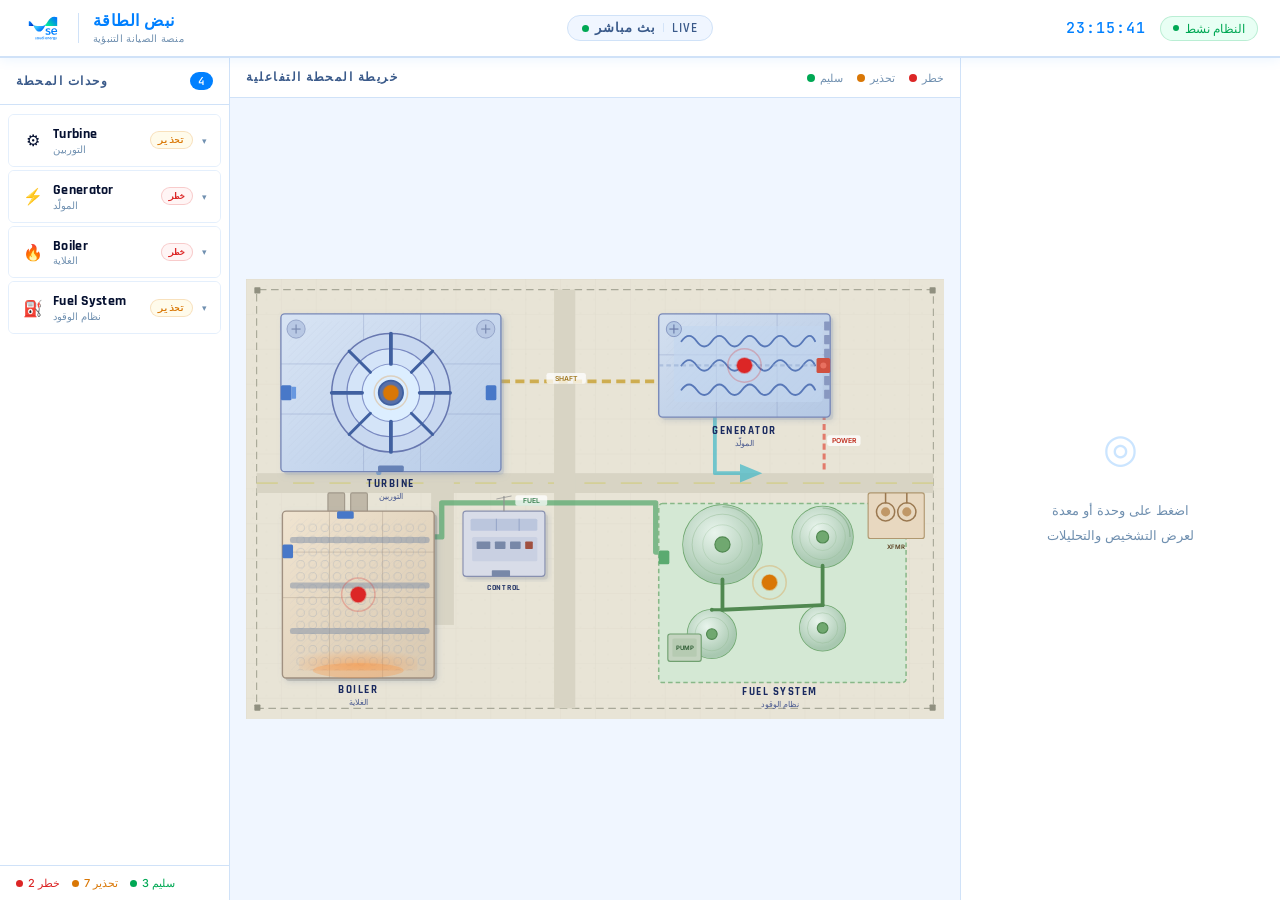
==== commit 64be3d34: "fix: rename المرجل to الغلاية throughout (correct Arabic boiler term) Updated in app.js (nameAr), in" ====
--- a/index.html
+++ b/index.html
@@ -326,7 +326,7 @@
             <text x="148" y="546" text-anchor="middle" fill="#1a2a60"
                   font-family="Rajdhani" font-size="14" font-weight="700" letter-spacing="2">BOILER</text>
             <text x="148" y="562" text-anchor="middle" fill="#4a5a90"
-                  font-family="Inter" font-size="10">المرجل</text>
+                  font-family="Inter" font-size="10">الغلاية</text>
 
             <!-- ═══ FUEL SYSTEM (TANK FARM) ═══ -->
             <g id="unit-bg-fuelSystem">
@@ -442,7 +442,7 @@
 
             <!-- BOILER hotspot -->
             <g id="hs-boiler" class="hotspot-group" data-unit="boiler"
-               tabindex="0" role="button" aria-label="المرجل">
+               tabindex="0" role="button" aria-label="الغلاية">
               <circle class="hs-ring" cx="148" cy="416" r="22" fill="none" stroke-width="2" opacity="0.25"/>
               <circle class="hs-core" cx="148" cy="416" r="10" stroke-width="2.5"/>
               <circle class="hs-ping" cx="148" cy="416" r="10" fill="none" stroke-width="2" opacity="0"/>
--- a/styles.css
+++ b/styles.css
@@ -716,19 +716,30 @@
 }
 
 /* ── HIGH-RISK ALERT ANIMATION ──────────────────────────────── */
-@keyframes alertPulse {
-  0%, 100% { background: var(--bg); }
-  50%       { background: rgba(220,38,38,.08); box-shadow: inset 0 0 14px rgba(220,38,38,.18); }
+@keyframes alertGlow {
+  0%, 100% {
+    background: var(--bg);
+    box-shadow: none;
+  }
+  30% {
+    background: rgba(220,38,38,.12);
+    box-shadow: 0 0 0 2px rgba(220,38,38,.4),
+                inset 0 0 18px rgba(220,38,38,.18);
+  }
+  65% {
+    background: rgba(220,38,38,.05);
+    box-shadow: 0 0 0 1px rgba(220,38,38,.18);
+  }
 }
 @keyframes alertFlicker {
   0%, 88%, 100% { opacity: 1; }
-  44%            { opacity: .5; }
+  44%            { opacity: .55; }
 }
 
 .alert-new {
   animation:
-    alertPulse   .8s ease-in-out 4,
-    alertFlicker .8s ease-in-out 4;
+    alertGlow    0.9s ease-in-out 4,
+    alertFlicker 0.9s ease-in-out 4;
 }
 
 /* ── MISC ───────────────────────────────────────────────────── */
@@ -800,3 +811,309 @@
   .top-bar-center { display: none; }
   .logo-sub, .logo-divider { display: none; }
 }
+
+/* ================================================================
+   PREDICTIVE MAINTENANCE — New Components
+   ================================================================ */
+
+/* ── RUL Timeline ────────────────────────────────────────────── */
+.rul-block {
+  background: var(--card);
+  border: 1px solid var(--border);
+  border-radius: var(--radius);
+  padding: 10px 12px;
+  margin-bottom: 10px;
+}
+.rul-header-row {
+  display: flex;
+  justify-content: space-between;
+  align-items: center;
+  margin-bottom: 7px;
+}
+.rul-label    { font-size: 11px; color: var(--text-sec); font-weight: 600; }
+.rul-days-val { font-family: 'JetBrains Mono', monospace; font-size: 15px; font-weight: 700; }
+
+.rul-bar-track {
+  height: 8px;
+  background: var(--border);
+  border-radius: 4px;
+  overflow: hidden;
+  margin-bottom: 5px;
+}
+.rul-bar-fill {
+  height: 100%;
+  border-radius: 4px;
+  transition: width 0.6s ease;
+}
+.rul-bar-fill.low    { background: linear-gradient(90deg, var(--green), #22c55e); }
+.rul-bar-fill.medium { background: linear-gradient(90deg, var(--amber), #f59e0b); }
+.rul-bar-fill.high   { background: linear-gradient(90deg, var(--red),   #ef4444); }
+
+.rul-scale-row {
+  display: flex;
+  justify-content: space-between;
+  font-size: 9px;
+  color: var(--text-sec);
+}
+
+/* ── Failure Probability ─────────────────────────────────────── */
+.prob-block {
+  background: var(--card);
+  border: 1px solid var(--border);
+  border-radius: var(--radius);
+  padding: 10px 12px;
+  margin-bottom: 10px;
+}
+.prob-block-title {
+  font-size: 11px;
+  font-weight: 700;
+  color: var(--text-sec);
+  margin-bottom: 8px;
+}
+.prob-boxes {
+  display: grid;
+  grid-template-columns: repeat(3, 1fr);
+  gap: 7px;
+}
+.prob-box {
+  text-align: center;
+  padding: 8px 4px;
+  border-radius: 8px;
+  border: 1.5px solid var(--border);
+}
+.prob-box.low    { background: var(--green-bg); border-color: var(--green); }
+.prob-box.medium { background: var(--amber-bg); border-color: var(--amber); }
+.prob-box.high   { background: var(--red-bg);   border-color: var(--red);   }
+
+.prob-num {
+  font-family: 'JetBrains Mono', monospace;
+  font-size: 18px;
+  font-weight: 700;
+  line-height: 1.1;
+}
+.prob-box.low    .prob-num { color: var(--green); }
+.prob-box.medium .prob-num { color: var(--amber); }
+.prob-box.high   .prob-num { color: var(--red);   }
+
+.prob-period {
+  font-size: 9px;
+  color: var(--text-sec);
+  margin-top: 3px;
+}
+
+/* ── Maintenance Tab ─────────────────────────────────────────── */
+.maint-section-label {
+  font-size: 11px;
+  font-weight: 700;
+  color: var(--text-sec);
+  text-transform: uppercase;
+  letter-spacing: 0.5px;
+  margin-bottom: 8px;
+  padding-bottom: 5px;
+  border-bottom: 1.5px solid var(--border);
+}
+
+/* Root Cause Cards */
+.rcause-card {
+  background: var(--card);
+  border: 1px solid var(--border);
+  border-radius: var(--radius);
+  padding: 9px 11px;
+  margin-bottom: 8px;
+}
+.rcause-top {
+  display: flex;
+  justify-content: space-between;
+  align-items: center;
+  margin-bottom: 4px;
+}
+.rcause-sensor {
+  font-size: 10px;
+  font-weight: 700;
+  color: var(--text-sec);
+  text-transform: uppercase;
+  letter-spacing: 0.4px;
+}
+.rcause-stress {
+  font-size: 10px;
+  font-weight: 700;
+  padding: 2px 7px;
+  border-radius: 10px;
+}
+.rcause-stress.low    { background: var(--green-bg); color: var(--green); }
+.rcause-stress.medium { background: var(--amber-bg); color: var(--amber); }
+.rcause-stress.high   { background: var(--red-bg);   color: var(--red);   }
+
+.rcause-name {
+  font-size: 12px;
+  font-weight: 600;
+  color: var(--text);
+  margin-bottom: 3px;
+}
+.rcause-detail {
+  font-size: 10.5px;
+  color: var(--text-sec);
+  line-height: 1.45;
+  margin-bottom: 7px;
+}
+.rcause-bar-track {
+  height: 4px;
+  background: var(--border);
+  border-radius: 2px;
+  overflow: hidden;
+}
+.rcause-bar-fill {
+  height: 100%;
+  border-radius: 2px;
+  transition: width 0.5s ease;
+  opacity: 0.75;
+}
+
+/* Spare Parts Table */
+.sparts-table {
+  width: 100%;
+  border-collapse: collapse;
+  font-size: 11px;
+  margin-bottom: 6px;
+}
+.sparts-table thead tr {
+  background: var(--blue);
+  color: #fff;
+}
+.sparts-table th {
+  padding: 6px 8px;
+  text-align: right;
+  font-weight: 600;
+  font-size: 10px;
+}
+.sparts-table td {
+  padding: 6px 8px;
+  border-bottom: 1px solid var(--border);
+  color: var(--text);
+  vertical-align: middle;
+}
+.sparts-table tbody tr:hover { background: var(--card); }
+.sparts-qty  { text-align: center; font-family: 'JetBrains Mono', monospace; }
+.sparts-cost { text-align: left; font-family: 'JetBrains Mono', monospace; font-size: 10.5px; color: var(--text-sec); }
+
+.urgency-badge {
+  font-size: 9.5px;
+  font-weight: 700;
+  padding: 2px 7px;
+  border-radius: 10px;
+  white-space: nowrap;
+}
+.urgency-badge.high    { background: var(--red-bg);   color: var(--red);   }
+.urgency-badge.medium  { background: var(--amber-bg); color: var(--amber); }
+.urgency-badge.low     { background: var(--green-bg); color: var(--green); }
+
+.sparts-footer {
+  display: flex;
+  justify-content: space-between;
+  font-size: 10.5px;
+  color: var(--text-sec);
+  padding: 5px 2px;
+  margin-bottom: 2px;
+}
+.sparts-footer strong { color: var(--text); }
+
+/* Recommended Actions */
+.action-list {
+  list-style: none;
+  display: flex;
+  flex-direction: column;
+  gap: 7px;
+  padding: 0;
+}
+.action-item {
+  display: flex;
+  align-items: flex-start;
+  gap: 8px;
+  padding: 8px 10px;
+  border-radius: 8px;
+  border-right: 3px solid transparent;
+}
+.action-item.high     { background: var(--red-bg);   border-right-color: var(--red);   }
+.action-item.medium   { background: var(--amber-bg); border-right-color: var(--amber); }
+.action-item.low      { background: var(--green-bg); border-right-color: var(--green); }
+.action-item.critical { background: #ffe4e4; border-right-color: #b91c1c; }
+
+.action-icon-em { font-size: 14px; line-height: 1.4; }
+.action-body    { flex: 1; }
+.action-text    { font-size: 11.5px; font-weight: 600; color: var(--text); line-height: 1.4; }
+.action-when    { font-size: 10px; color: var(--text-sec); margin-top: 2px; }
+
+/* ================================================================
+   DIGITAL TWIN ANIMATIONS — Inspired by industrial dashboard motion
+   (slide-in panels · number entrance · bar grow · pulsing values)
+   ================================================================ */
+
+/* ── Detail panel slide-in (on new asset selection only) ──── */
+@keyframes panelSlideIn {
+  from { opacity: 0; transform: translateX(18px); }
+  to   { opacity: 1; transform: translateX(0); }
+}
+
+.detail-content.is-entering {
+  animation: panelSlideIn 0.34s cubic-bezier(0.22, 0.61, 0.36, 1) both;
+}
+
+/* ── Sensor value row fade on each tick re-render ─────────── */
+@keyframes valFadeIn {
+  from { opacity: 0.3; }
+  to   { opacity: 1; }
+}
+
+.sensor-val-row {
+  animation: valFadeIn 0.45s ease-out both;
+}
+
+/* ── Numeric KPI entrance (health %, RUL, prediction) ─────── */
+@keyframes numIn {
+  from { opacity: 0.35; transform: scale(0.92); }
+  to   { opacity: 1;    transform: scale(1); }
+}
+
+.health-value {
+  display: inline-block;
+  animation: numIn 0.42s ease-out both;
+}
+
+.pred-days   { animation: numIn 0.5s  ease-out both; }
+.rul-days-val{ animation: numIn 0.38s ease-out both; }
+
+/* ── Chart current value flash on update ──────────────────── */
+@keyframes chartFlash {
+  from { opacity: 0.4; }
+  to   { opacity: 1; }
+}
+
+.chart-current { animation: chartFlash 0.5s ease-out both; }
+
+/* ── Health & RUL bars grow from left on entry ────────────── */
+@keyframes barGrow {
+  from { transform: scaleX(0); }
+  to   { transform: scaleX(1); }
+}
+
+.health-bar-fill {
+  transform-origin: left center;
+  animation: barGrow 0.55s cubic-bezier(0.25, 0.46, 0.45, 0.94) both;
+  transition: none;
+}
+
+.rul-bar-fill {
+  transform-origin: left center;
+  animation: barGrow 0.62s cubic-bezier(0.25, 0.46, 0.45, 0.94) both;
+  transition: none;
+}
+
+/* ── Failure probability boxes pop in staggered ───────────── */
+@keyframes boxPopIn {
+  from { opacity: 0; transform: scale(0.82); }
+  to   { opacity: 1; transform: scale(1); }
+}
+
+.prob-box:nth-child(1) { animation: boxPopIn 0.28s ease-out 0.04s both; }
+.prob-box:nth-child(2) { animation: boxPopIn 0.28s ease-out 0.11s both; }
+.prob-box:nth-child(3) { animation: boxPopIn 0.28s ease-out 0.18s both; }
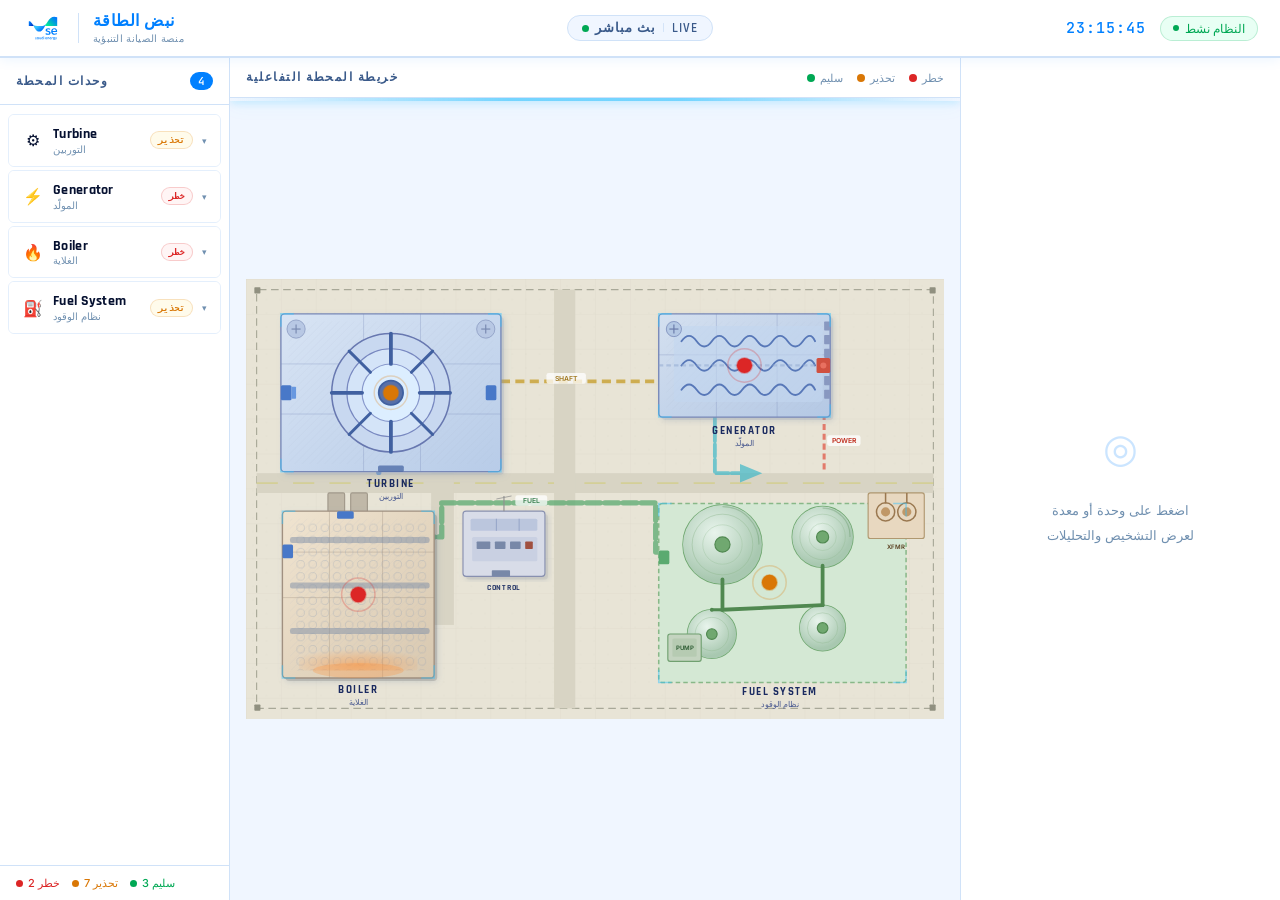
==== commit ee2f8ec6: "feat(map): Digital Twin live flow animations — video reference applied Pipe flow animations (5 conne" ====
--- a/index.html
+++ b/index.html
@@ -151,7 +151,7 @@
 
             <!-- ═══ PIPES (drawn behind buildings) ═══ -->
             <!-- STEAM: Boiler → Turbine (blue) -->
-            <polyline points="175,255 175,218 195,218 195,195"
+            <polyline id="pipe-steam" points="175,255 175,218 195,218 195,195"
                       fill="none" stroke="#5a90d0" stroke-width="7"
                       stroke-linecap="round" stroke-linejoin="round" opacity="0.75"
                       marker-end="url(#arrSteam)"/>
@@ -161,14 +161,14 @@
                   font-family="Inter" font-size="9" font-weight="600">STEAM</text>
 
             <!-- SHAFT: Turbine → Generator (gold dashed) -->
-            <line x1="336" y1="135" x2="542" y2="135"
+            <line id="pipe-shaft" x1="336" y1="135" x2="542" y2="135"
                   stroke="#c8a030" stroke-width="5" stroke-dasharray="12,7" opacity="0.8"/>
             <rect x="396" y="124" width="52" height="14" rx="3" fill="white" opacity="0.75"/>
             <text x="422" y="134" text-anchor="middle" fill="#a07820"
                   font-family="Inter" font-size="9" font-weight="600">SHAFT</text>
 
             <!-- FUEL: Fuel System → Boiler (green) -->
-            <polyline points="618,360 540,360 540,295 258,295 258,340 175,340"
+            <polyline id="pipe-fuel" points="618,360 540,360 540,295 258,295 258,340 175,340"
                       fill="none" stroke="#5aaa70" stroke-width="7"
                       stroke-linecap="round" stroke-linejoin="round" opacity="0.75"
                       marker-end="url(#arrFuel)"/>
@@ -177,13 +177,13 @@
                   font-family="Inter" font-size="9" font-weight="600">FUEL</text>
 
             <!-- COOLING: Generator → drain (cyan) -->
-            <polyline points="618,178 618,256 668,256"
+            <polyline id="pipe-cool" points="618,178 618,256 668,256"
                       fill="none" stroke="#40b8c8" stroke-width="5"
                       stroke-linecap="round" stroke-linejoin="round" opacity="0.7"
                       marker-end="url(#arrCool)"/>
 
             <!-- POWER OUT: Generator → grid (red dashed) -->
-            <line x1="762" y1="178" x2="762" y2="256"
+            <line id="pipe-power" x1="762" y1="178" x2="762" y2="256"
                   stroke="#e05040" stroke-width="4" stroke-dasharray="8,5" opacity="0.7"/>
             <rect x="766" y="206" width="44" height="14" rx="3" fill="white" opacity="0.75"/>
             <text x="788" y="216" text-anchor="middle" fill="#c03020"
@@ -422,6 +422,30 @@
                     font-family="Inter" font-size="8" font-weight="600">XFMR</text>
             </g>
 
+            <!-- ═══ HUD CORNER BRACKETS (Digital Twin overlay) ═══ -->
+            <g id="hudCorners">
+              <!-- TURBINE zone  46,46 → 336,254 -->
+              <path class="hud-corner" d="M 46,62 L 46,46 L 62,46"/>
+              <path class="hud-corner" d="M 320,46 L 336,46 L 336,62"/>
+              <path class="hud-corner" d="M 46,238 L 46,254 L 62,254"/>
+              <path class="hud-corner" d="M 320,254 L 336,254 L 336,238"/>
+              <!-- GENERATOR zone  544,46 → 770,182 -->
+              <path class="hud-corner" d="M 544,62 L 544,46 L 560,46"/>
+              <path class="hud-corner" d="M 754,46 L 770,46 L 770,62"/>
+              <path class="hud-corner" d="M 544,166 L 544,182 L 560,182"/>
+              <path class="hud-corner" d="M 754,182 L 770,182 L 770,166"/>
+              <!-- BOILER zone  48,306 → 248,526 -->
+              <path class="hud-corner" d="M 48,322 L 48,306 L 64,306"/>
+              <path class="hud-corner" d="M 232,306 L 248,306 L 248,322"/>
+              <path class="hud-corner" d="M 48,510 L 48,526 L 64,526"/>
+              <path class="hud-corner" d="M 232,526 L 248,526 L 248,510"/>
+              <!-- FUEL SYSTEM zone  544,296 → 870,532 -->
+              <path class="hud-corner" d="M 544,312 L 544,296 L 560,296"/>
+              <path class="hud-corner" d="M 854,296 L 870,296 L 870,312"/>
+              <path class="hud-corner" d="M 544,516 L 544,532 L 560,532"/>
+              <path class="hud-corner" d="M 854,532 L 870,532 L 870,516"/>
+            </g>
+
             <!-- ═══ HOTSPOTS (top layer, always visible) ═══ -->
 
             <!-- TURBINE hotspot -->
--- a/styles.css
+++ b/styles.css
@@ -1117,3 +1117,118 @@
 .prob-box:nth-child(1) { animation: boxPopIn 0.28s ease-out 0.04s both; }
 .prob-box:nth-child(2) { animation: boxPopIn 0.28s ease-out 0.11s both; }
 .prob-box:nth-child(3) { animation: boxPopIn 0.28s ease-out 0.18s both; }
+
+/* ══════════════════════════════════════════════════════════════
+   DIGITAL TWIN MAP — LIVE FLOW & HUD ANIMATIONS  (video ref)
+══════════════════════════════════════════════════════════════ */
+
+/* ── Pipe / Connection Flow ─────────────────────────────────── */
+/* SHAFT  (gold, dasharray=12,7, sum=19) — mechanical rotation feel */
+#pipe-shaft {
+  animation: pipeShaft 1.1s linear infinite;
+}
+@keyframes pipeShaft { to { stroke-dashoffset: -19; } }
+
+/* STEAM  (blue, solid → add dasharray) — fast high-pressure */
+#pipe-steam {
+  stroke-dasharray: 22, 4;
+  animation: pipeSteam 0.95s linear infinite;
+}
+@keyframes pipeSteam { to { stroke-dashoffset: -26; } }
+
+/* FUEL   (green, solid → add dasharray) — slower viscous flow */
+#pipe-fuel {
+  stroke-dasharray: 18, 6;
+  animation: pipeFuel 2.6s linear infinite;
+}
+@keyframes pipeFuel { to { stroke-dashoffset: -24; } }
+
+/* COOLING (cyan, solid → add dasharray) — medium water flow */
+#pipe-cool {
+  stroke-dasharray: 16, 4;
+  animation: pipeCool 1.6s linear infinite;
+}
+@keyframes pipeCool { to { stroke-dashoffset: -20; } }
+
+/* POWER  (red dashed, dasharray=8,5, sum=13) — fast electrical */
+#pipe-power {
+  animation: pipePower 0.60s linear infinite;
+}
+@keyframes pipePower { to { stroke-dashoffset: -13; } }
+
+/* ── HUD Corner Brackets ────────────────────────────────────── */
+.hud-corner {
+  fill: none;
+  stroke: rgba(50, 194, 255, 0.48);
+  stroke-width: 2;
+  stroke-linecap: square;
+  animation: hudCornerPulse 4s ease-in-out infinite;
+}
+
+/* Stagger each zone by 1 s */
+#hudCorners path:nth-child(n+1):nth-child(-n+4)  { animation-delay: 0s; }
+#hudCorners path:nth-child(n+5):nth-child(-n+8)  { animation-delay: 1s; }
+#hudCorners path:nth-child(n+9):nth-child(-n+12) { animation-delay: 2s; }
+#hudCorners path:nth-child(n+13)                 { animation-delay: 3s; }
+
+@keyframes hudCornerPulse {
+  0%, 100% { opacity: 0.36; }
+  50%       { opacity: 0.88; }
+}
+
+/* ── Map Scan Line (::after on map-container) ──────────────── */
+.map-container { position: relative; }
+
+.map-container::after {
+  content: '';
+  position: absolute;
+  left: 0; right: 0;
+  top: 0;
+  height: 3px;
+  background: linear-gradient(
+    to right,
+    transparent 0%,
+    rgba(50, 194, 255, 0.12) 8%,
+    rgba(50, 194, 255, 0.65) 38%,
+    rgba(50, 194, 255, 0.65) 62%,
+    rgba(50, 194, 255, 0.12) 92%,
+    transparent 100%
+  );
+  box-shadow:
+    0 0 8px  rgba(50, 194, 255, 0.55),
+    0 0 20px rgba(50, 194, 255, 0.22);
+  pointer-events: none;
+  z-index: 5;
+  will-change: transform, opacity;
+  animation: mapScanSweep 6s ease-in-out infinite;
+}
+
+/* translateY only — GPU-composited, no Layout/Paint trigger */
+@keyframes mapScanSweep {
+  0%   { transform: translateY(-3px);   opacity: 0; }
+  4%   { transform: translateY(-3px);   opacity: 1; }
+  92%  { transform: translateY(900px);  opacity: 0.55; }
+  100% { transform: translateY(900px);  opacity: 0; }
+}
+
+/* ── Selected hotspot — pulsing outer ring ──────────────────── */
+.hotspot-group.hs-selected .hs-ring {
+  opacity: 0.75 !important;
+  stroke-width: 2.5 !important;
+  animation: selectedRingPulse 1.6s ease-in-out infinite;
+}
+
+@keyframes selectedRingPulse {
+  0%, 100% { opacity: 0.55; }
+  50%       { opacity: 1.00; }
+}
+
+/* ── High-risk ring outer glow ──────────────────────────────── */
+.hotspot-group.hs-high .hs-ring {
+  animation: highRiskRing 2s ease-in-out infinite;
+}
+
+@keyframes highRiskRing {
+  0%, 100% { opacity: 0.18; }
+  50%       { opacity: 0.58; }
+}
